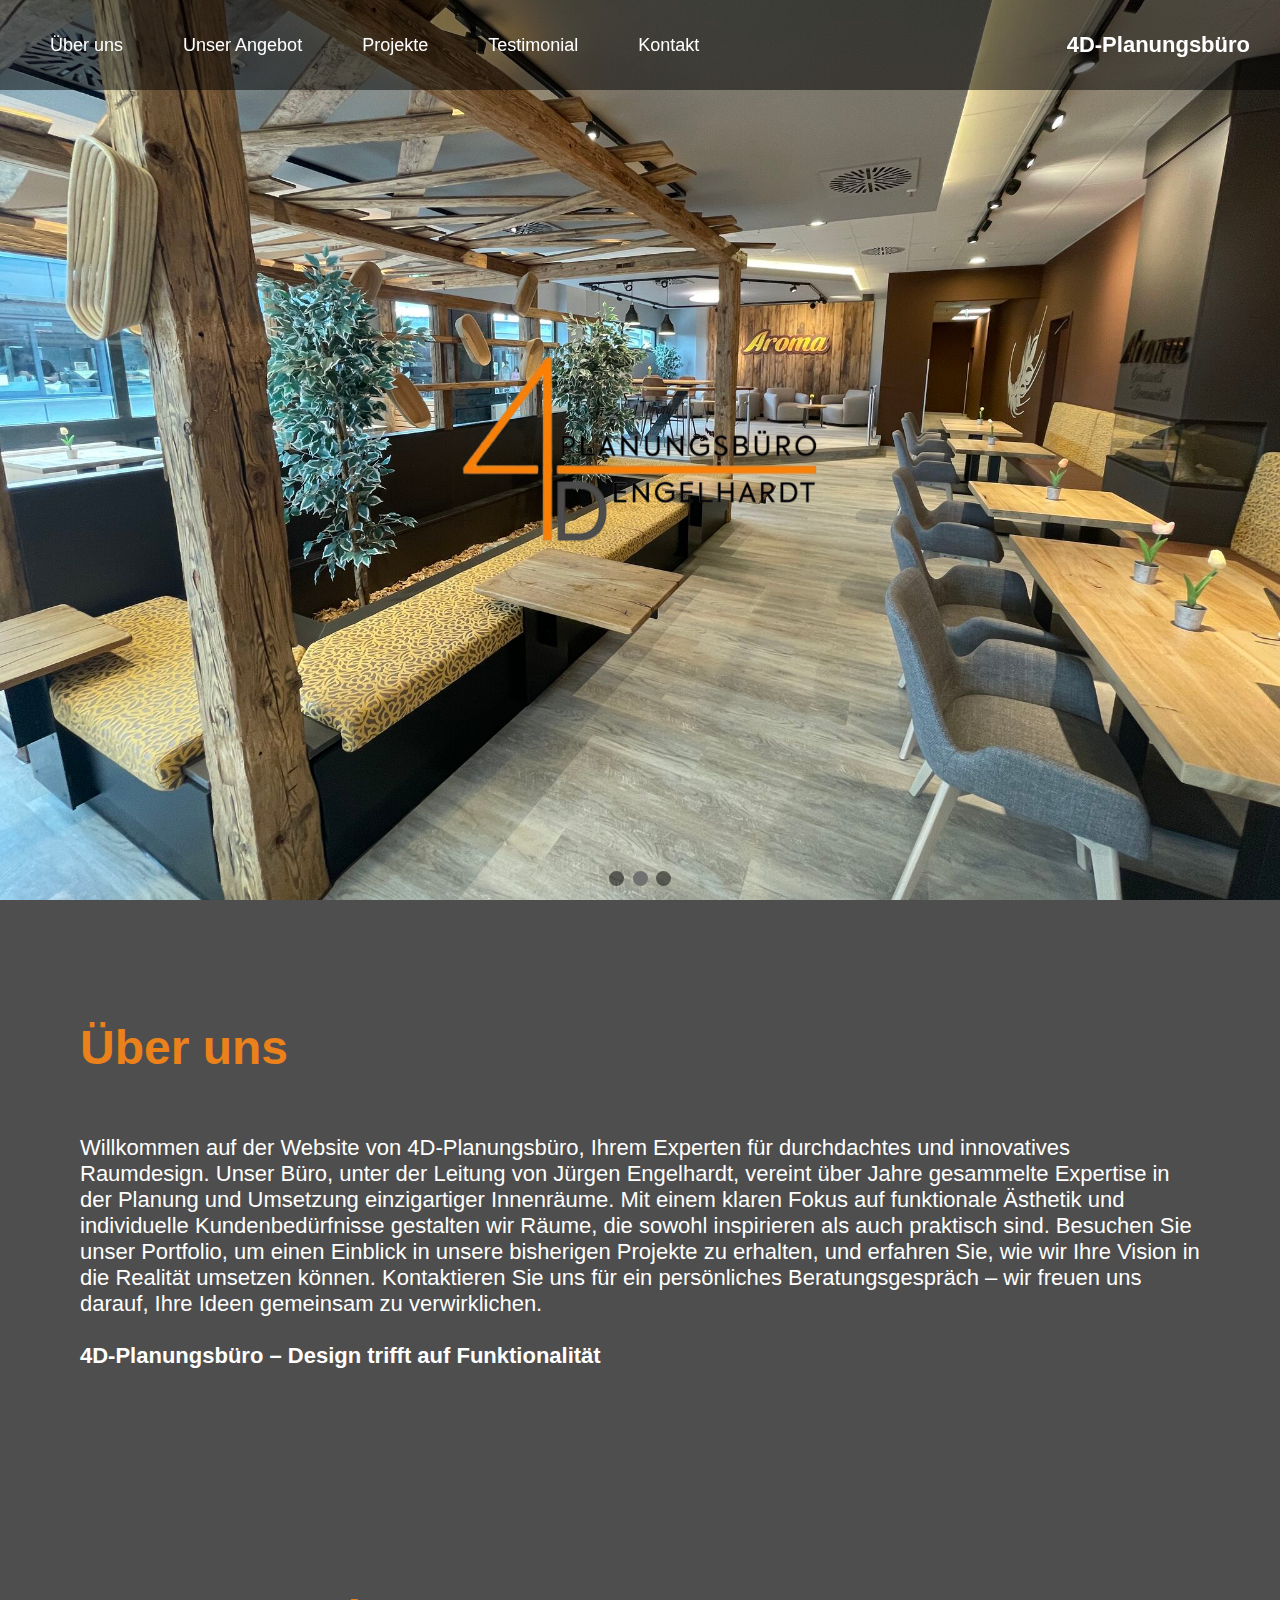
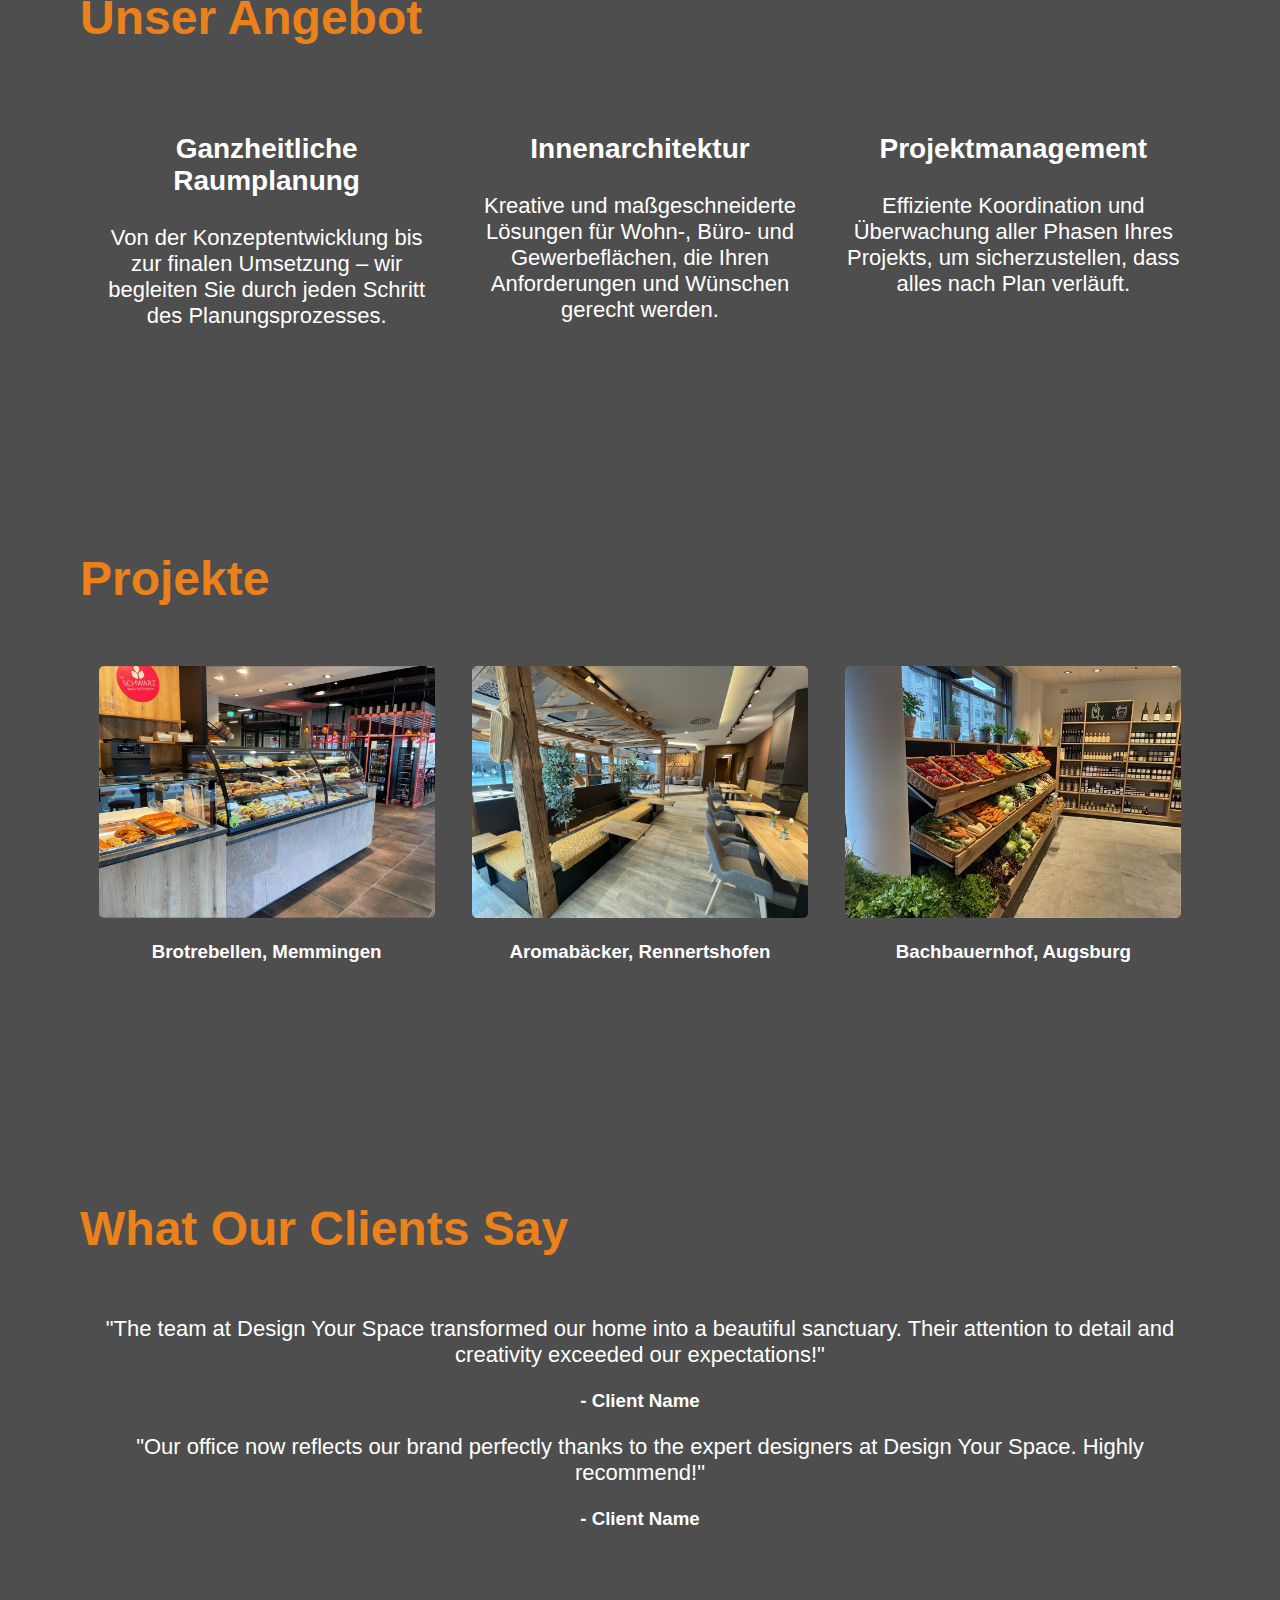
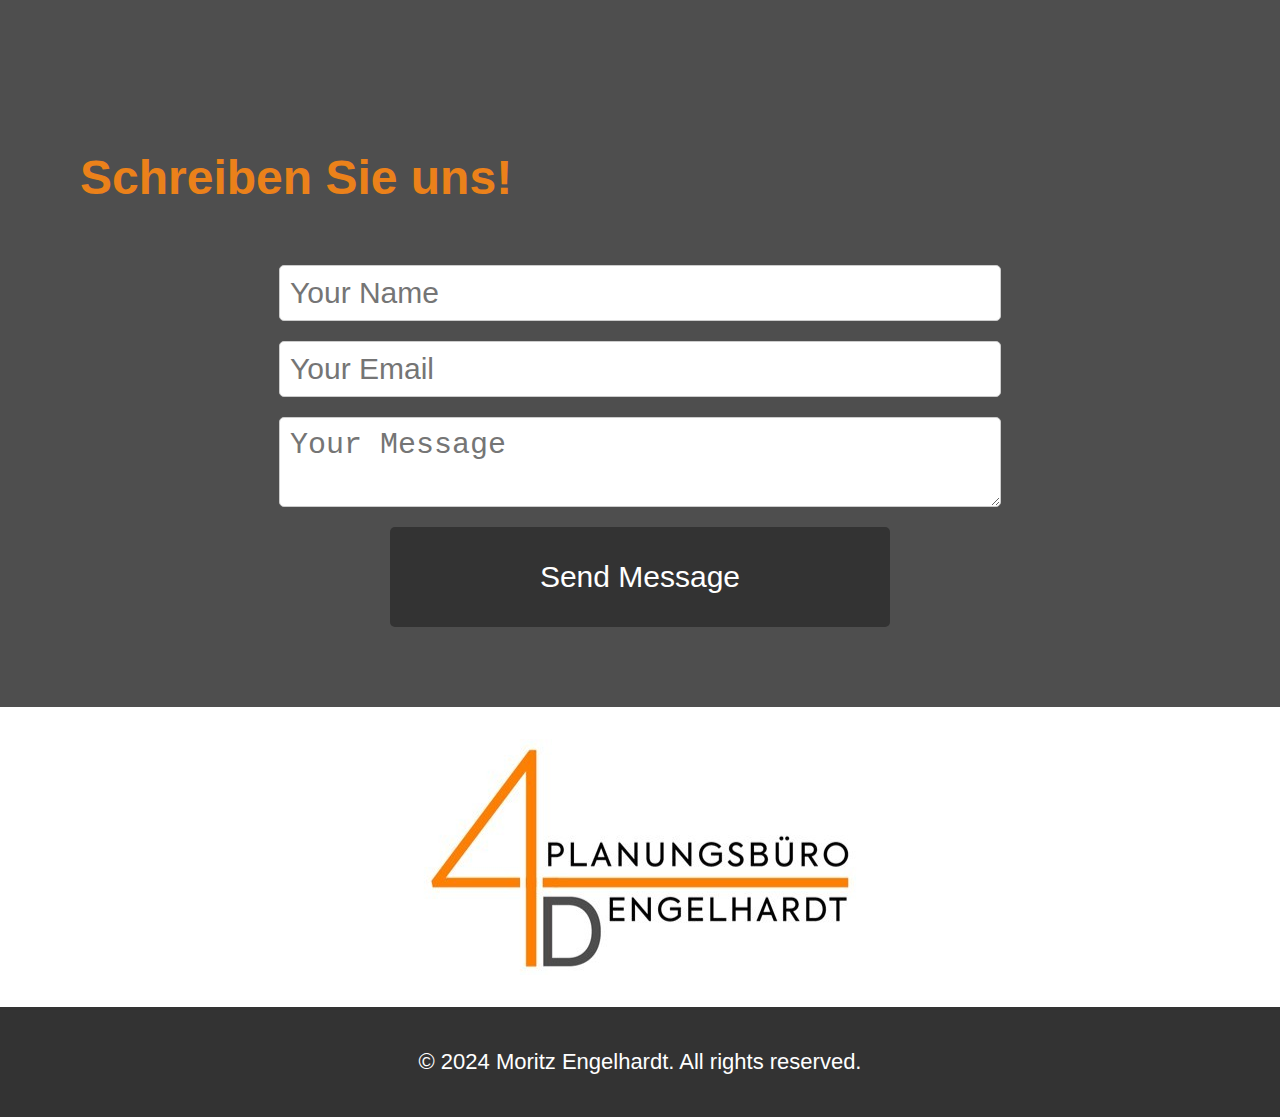
==== index.html @ 1f59d0fd "First Draft" ====
<!DOCTYPE html>
<html lang="en">
<head>
    <meta charset="UTF-8">
    <meta name="viewport" content="width=device-width, initial-scale=1.0">
    <title>Interior Design Company</title>
    <link rel="stylesheet" href="styles.css">
</head>
<body>

    <!-- Navigation Bar -->
    <nav class="navbar">
    <ul class="nav-left">
        <li><a class="nav-link" href="#about">Über uns</a></li>
        <li><a class="nav-link" href="#services">Unser Angebot</a></li>
        <li><a class="nav-link" href="#projects">Projekte</a></li>
        <li><a class="nav-link" href="#testimonials">Testimonial</a></li>
        <li><a class="nav-link" href="#contact">Kontakt</a></li>
    </ul>
    <div class="logo">
        <p>4D-Planungsbüro</p>
    </div>
</nav>

    <!-- Slideshow Section -->
    <section id="slideshow" class="slideshow-container">
        <div class="slideshow-container">
    <div class="slide fade">
        <img src="project1.jpeg" alt="Image 1">
    </div>
    <div class="slide fade">
        <img src="project2.jpeg" alt="Image 2">
    </div>
    <div class="slide fade">
        <img src="project3.jpeg" alt="Image 3">
    </div>

    <!-- Logo Overlay -->
    <div class="logo-overlay">
        <img src="logo.png" alt="Logo">
    </div>

    <!-- Dots for Navigation -->
    <div class="dots">
        <span class="dot" onclick="currentSlide(1)"></span>
        <span class="dot" onclick="currentSlide(2)"></span>
        <span class="dot" onclick="currentSlide(3)"></span>
    </div>
</div>
    </section>

    <!-- Optional: Add other sections of your website here -->


    <!-- About Section -->
    <section id="about" class="section_bg">
        <div class="container">
            <h2>Über uns</h2>
            <p>Willkommen auf der Website von 4D-Planungsbüro, Ihrem Experten für durchdachtes und innovatives Raumdesign. Unser Büro, unter der Leitung von Jürgen Engelhardt, vereint über Jahre gesammelte Expertise in der Planung und Umsetzung einzigartiger Innenräume. Mit einem klaren Fokus auf funktionale Ästhetik und individuelle Kundenbedürfnisse gestalten wir Räume, die sowohl inspirieren als auch praktisch sind. Besuchen Sie unser Portfolio, um einen Einblick in unsere bisherigen Projekte zu erhalten, und erfahren Sie, wie wir Ihre Vision in die Realität umsetzen können. Kontaktieren Sie uns für ein persönliches Beratungsgespräch – wir freuen uns darauf, Ihre Ideen gemeinsam zu verwirklichen.</br></br> <b> 4D-Planungsbüro – Design trifft auf Funktionalität</b></p>
        </div>
    </section>

    <!-- Services Section -->
    <section id="services" class="section_bg">
        <div class="container">
            <h2>Unser Angebot</h2>
            <div class="service-list">
                <div class="service">
                    <h3>Ganzheitliche Raumplanung</h3>
                    <p>Von der Konzeptentwicklung bis zur finalen Umsetzung – wir begleiten Sie durch jeden Schritt des Planungsprozesses. 
</p>
                </div>
                <div class="service">
                    <h3> Innenarchitektur </h3>
                    <p>Kreative und maßgeschneiderte Lösungen für Wohn-, Büro- und Gewerbeflächen, die Ihren Anforderungen und Wünschen gerecht werden.</p>
                </div>
                <div class="service">
                    <h3> Projektmanagement </h3>
                    <p>Effiziente Koordination und Überwachung aller Phasen Ihres Projekts, um sicherzustellen, dass alles nach Plan verläuft.</p>
                </div>
            </div>
        </div>
    </section>

    <!-- Projects Section -->
    <section id="projects" class="section_bg">
        <div class="container">
            <h2>Projekte</h2>
            <div class="project-gallery">
                <div class="project-item">
                    <img src="project1.jpeg" alt="Project 1">
                    <div class="project-info">
                        <h3>Brotrebellen, Memmingen</h3>
                    </div>
                </div>
                <div class="project-item">
                    <img src="project2.jpeg" alt="Project 2">
                    <div class="project-info">
                        <h3>Aromabäcker, Rennertshofen</h3>
                    </div>
                </div>
                <div class="project-item">
                    <img src="project3.jpeg" alt="Project 3">
                    <div class="project-info">
                        <h3>Bachbauernhof, Augsburg</h3>
                    </div>
                </div>
                <!-- Add more projects as needed -->
            </div>
        </div>
    </section>

    <!-- Testimonials Section -->
    <section id="testimonials" class="section_bg">
        <div class="container">
            <h2>What Our Clients Say</h2>
            <div class="testimonial">
                <p>"The team at Design Your Space transformed our home into a beautiful sanctuary. Their attention to detail and creativity exceeded our expectations!"</p>
                <h3>- Client Name</h3>
            </div>
            <div class="testimonial">
                <p>"Our office now reflects our brand perfectly thanks to the expert designers at Design Your Space. Highly recommend!"</p>
                <h3>- Client Name</h3>
            </div>
            <!-- Add more testimonials as needed -->
        </div>
    </section>

    <!-- Contact Section -->
    <section id="contact" class="section_bg">
        <div class="container">
            <h2>Schreiben Sie uns!</h2>
            <form action="submit_form.php" method="POST">
                <input type="text" name="name" placeholder="Your Name" required>
                <input type="email" name="email" placeholder="Your Email" required>
                <textarea name="message" placeholder="Your Message" required></textarea>
                <button type="submit">Send Message</button>
            </form>
        </div>
    </section>

    <section id="secton_footer" class="section_footer">
        <img src="logo_white.jpeg" alt="Logo">
    </section>

    <!-- Footer Section -->
    <footer>
        <div class="container">
            <p>&copy; 2024 Moritz Engelhardt. All rights reserved.</p>
        </div>
    </footer>


	<script src="scripts.js"></script>
</body>
</html>
---- styles.css ----
/* Basic Reset */
body, html {
    margin: 0;
    padding: 0;
    font-family: Arial, sans-serif;
}

Body h2 {
    font-size: 28px;

}

Body p {
    font-size: 22px;
    text-decoration: none;

}

/* Navigation Bar */
.navbar {
    position: fixed;
    top: 0;
    width: 100%;
    display: flex;
    justify-content: space-between;
    align-items: center;
    padding: 10px;
    background: rgba(0, 0, 0, 0.5); /* Semi-transparent background */
    z-index: 1000; /* Ensure navbar is on top */
}

.nav-left {
    list-style-type: none;
    margin: 0;
    padding: 0;
    display: flex;
    background-color: transparent; /* Ensure no background color */

}

/* Navigation Link Styles */
.nav-left .nav-link,
.nav-left .nav-link:visited,
.nav-left .nav-link:hover,
.nav-left .nav-link:active {
    color: #FFFFFF;
    text-decoration: none;
    background-color: transparent; /* Ensure uniform background */
}

.nav-left .nav-link {
    color: #FFFFFF; /* Standard color */
    font-weight: normal; /* Normal weight */
    text-decoration: none;
    transition: color 0.3s ease, font-weight 0.3s ease;
padding: 0; /* Adjust this if needed */
    margin: 0;
    background-color: transparent; /* Ensure no background color */
padding-left: 40px;
}

.nav-left .nav-link.active {
    color: #eb811a;
    font-weight: bold;
    background-color: transparent; /* Ensure no background color */
}

.nav-left li {
    margin-right: 20px;
    background-color: transparent; /* Ensure no background color */

}

.nav-left a {
    color: white;
    text-decoration: none;
    font-size: 18px;
}

.logo img {
    height: 50px; /* Adjust as needed */
}

.logo p{
	color: white;
	padding-right:40px;
	font-weight: bold;
}



.slideshow-container {
    position: relative;
    max-width: 100%;
    width: 100%;
    height: 100vh; /* Full viewport height */
    overflow: hidden; /* Hide anything that overflows */
}

.slide {
    display: none;
    position: absolute;
    width: 100%;
    height: 100%;
    top: 0;
    left: 0;
}

.slide img {
    width: 100%;
    height: 100%;
    object-fit: cover; /* Ensure image covers the full area */
}

.logo-overlay {
    position: absolute;
    top: 50%;
    left: 50%;
    transform: translate(-50%, -50%);
    z-index: 10; /* Ensure the logo stays on top of the slides */
}

.logo-overlay img {
    width: auto;
    height: 200px; /* Adjust this to fit your needs */
}

.dots {
    text-align: center;
    position: absolute;
    bottom: 20px;
    width: 100%;
    z-index: 10; /* Ensure dots are above the slides */
}

.dot {
    cursor: pointer;
    height: 15px;
    width: 15px;
    margin: 0 2px;
    background-color: rgba(255, 255, 255, 0.5);
    border-radius: 50%;
    display: inline-block;
    transition: background-color 0.6s ease;
}

.active, .dot:hover {
    background-color: #ffffff;
}

.fade {
    animation-name: fade;
    animation-duration: 1.5s;
}

@keyframes fade {
    from { opacity: .4 } 
    to { opacity: 1 }
}

/* Section Styles */

.section_bg {
    background: #4e4e4e;
    Color: white;
    padding: 80px;
    heightMin: 400px;



}

.section_bg h2{
	color: #eb811a;
	font-size: 48px;
	padding-bottom: 20px;
}

.service-list {
    display: flex;
    justify-content: space-around;
}

.service {
    text-align: center;
    width: 30%;

}

.service h3 {
    Font-size: 28px;
    Text-decoration: bold;
}


.footerlogo {
	background: white;
}

.project-gallery {
    display: flex;
    justify-content: space-around;
    flex-wrap: wrap;
}

.project-item {
    width: 30%;
    margin-bottom: 20px;
}

.project-item img {
    width: 100%;
    border-radius: 5px;
}

.project-info {
    text-align: center;
    margin-top: 10px;
}

.testimonial {
    text-align: center;
    margin-bottom: 20px;
}

form {
    display: flex;
    flex-direction: column;
    align-items: center;
    Min-height: 300px;
}

form input, form textarea {
    width: 100%;
    max-width: 700px;

    margin-bottom: 20px;
    padding: 10px;
    border: 1px solid #ccc;
    border-radius: 5px;
    Font-size: 30px;

}

form button {
    Font-size: 30px;
    padding: 10px 20px;
    background-color: #333;
    color: #fff;
    border: none;
    border-radius: 5px;
    cursor: pointer;
    min-height: 100px;
    Min-width: 500px;

}



/* Caption Text */
.caption {
    position: absolute;
    bottom: 20px;
    left: 20px;
    color: #fff;
    font-size: 24px;
    padding: 8px 16px;
    background-color: rgba(0, 0, 0, 0.5);
    border-radius: 5px;
}

/* Navigation Buttons */
.prev, .next {
    position: absolute;
    top: 50%;
    transform: translateY(-50%);
    background-color: rgba(0, 0, 0, 0.5);
    color: white;
    padding: 16px;
    cursor: pointer;
    border-radius: 3px;
}

.prev {
    left: 10px;
}

.next {
    right: 10px;
}

/* Dots (indicators) */
.dots {
    text-align: center;
    position: absolute;
    bottom: 10px;
    width: 100%;
}

.dot {
    cursor: pointer;
    height: 15px;
    width: 15px;
    margin: 0 2px;
    background-color: rgba(0, 0, 0, 0.5);
    border-radius: 50%;
    display: inline-block;
    transition: background-color 0.6s ease;
}

.active, .dot:hover {
    background-color: #717171;
}

/* Fading animation */
.fade {
    animation-name: fade;
    animation-duration: 1.5s;
}

@keyframes fade {
    from {opacity: .4} 
    to {opacity: 1}
}

.section_footer {
    background-color: white; /* Change to your desired color */
    color: white; /* Optional: Text color */
    align-items: center; /* Center vertically */
    display: flex; /* Use flexbox layout */
    min-height: 300px; /* Full viewport height (adjust as needed) */
    justify-content: center; /* Center horizontally */

}

.section_footer img {
    max-width: 100%; /* Ensure the image fits within the section */
    height: auto; /* Maintain aspect ratio of the image */
}

/* Footer Styles */
footer {
    background: #333;
    color: #fff;
    text-align: center;
    Justify-content: center;
    padding: 20px 0;

}
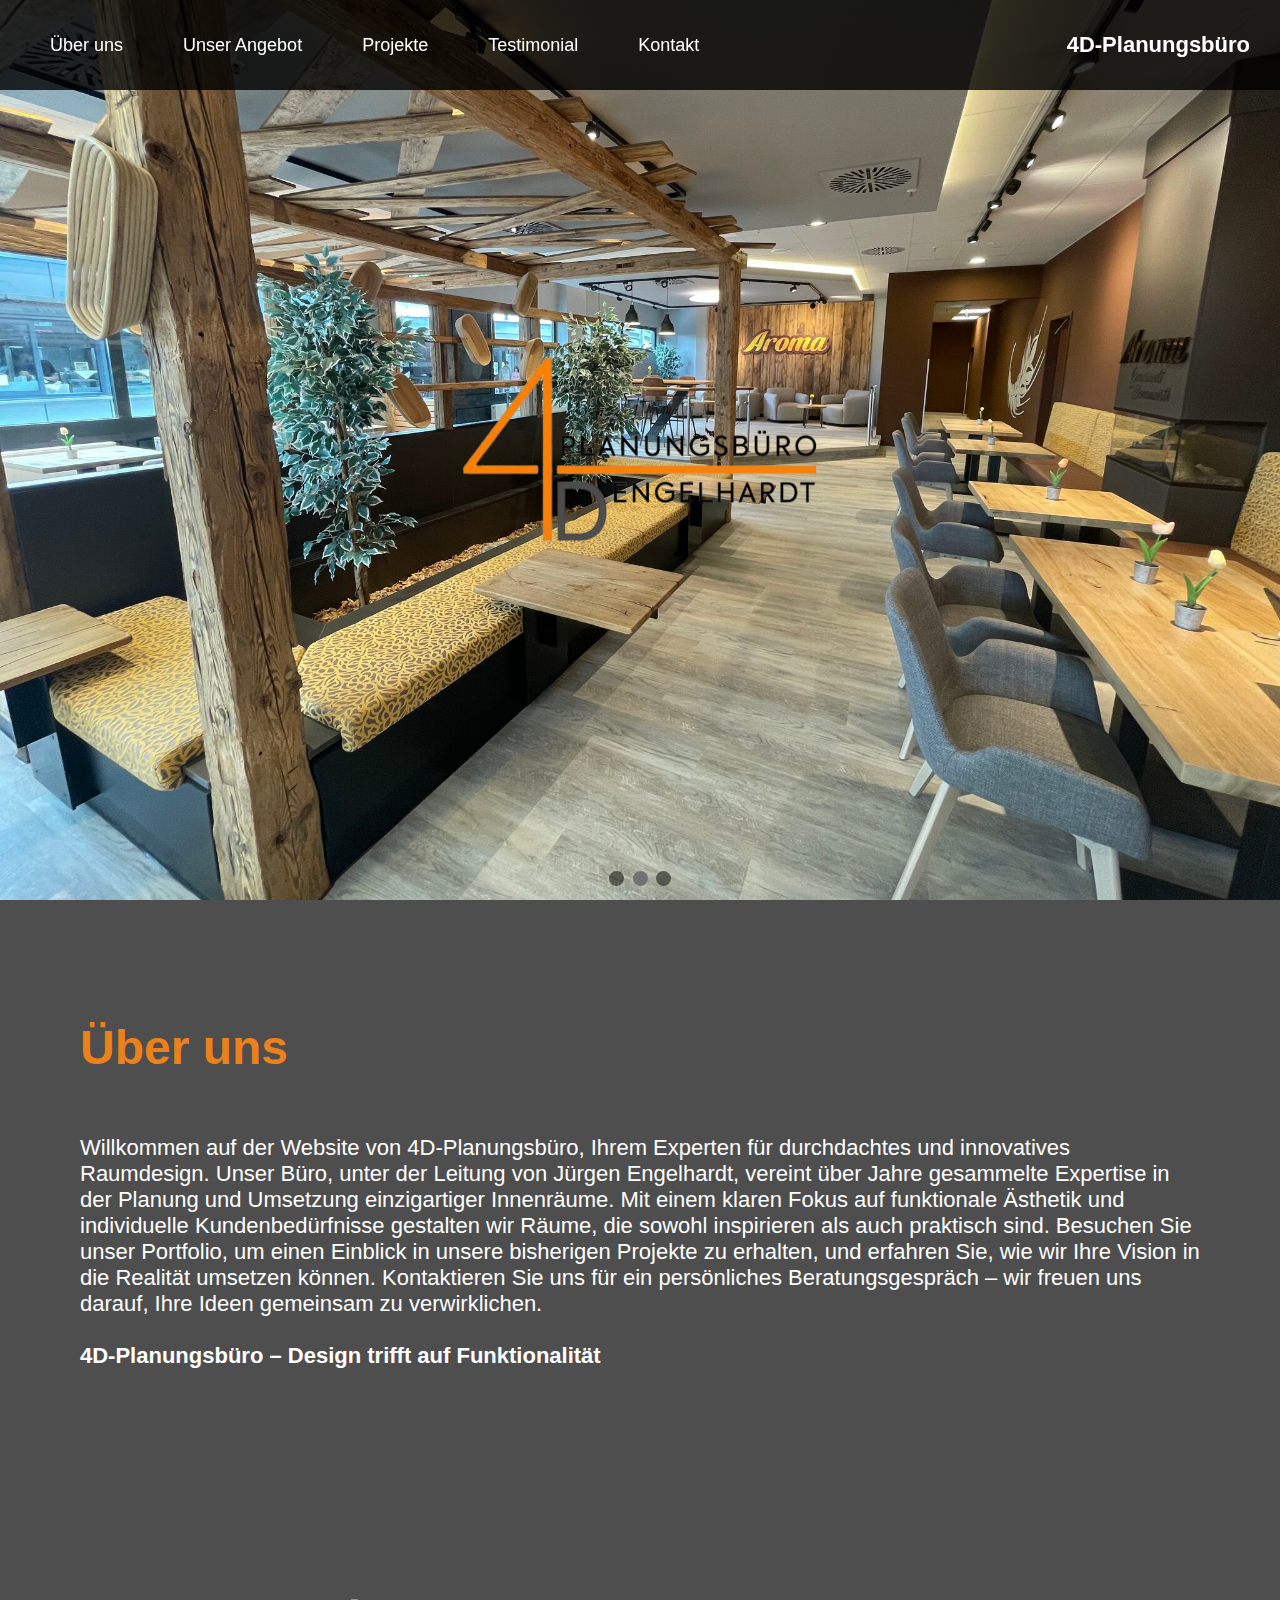
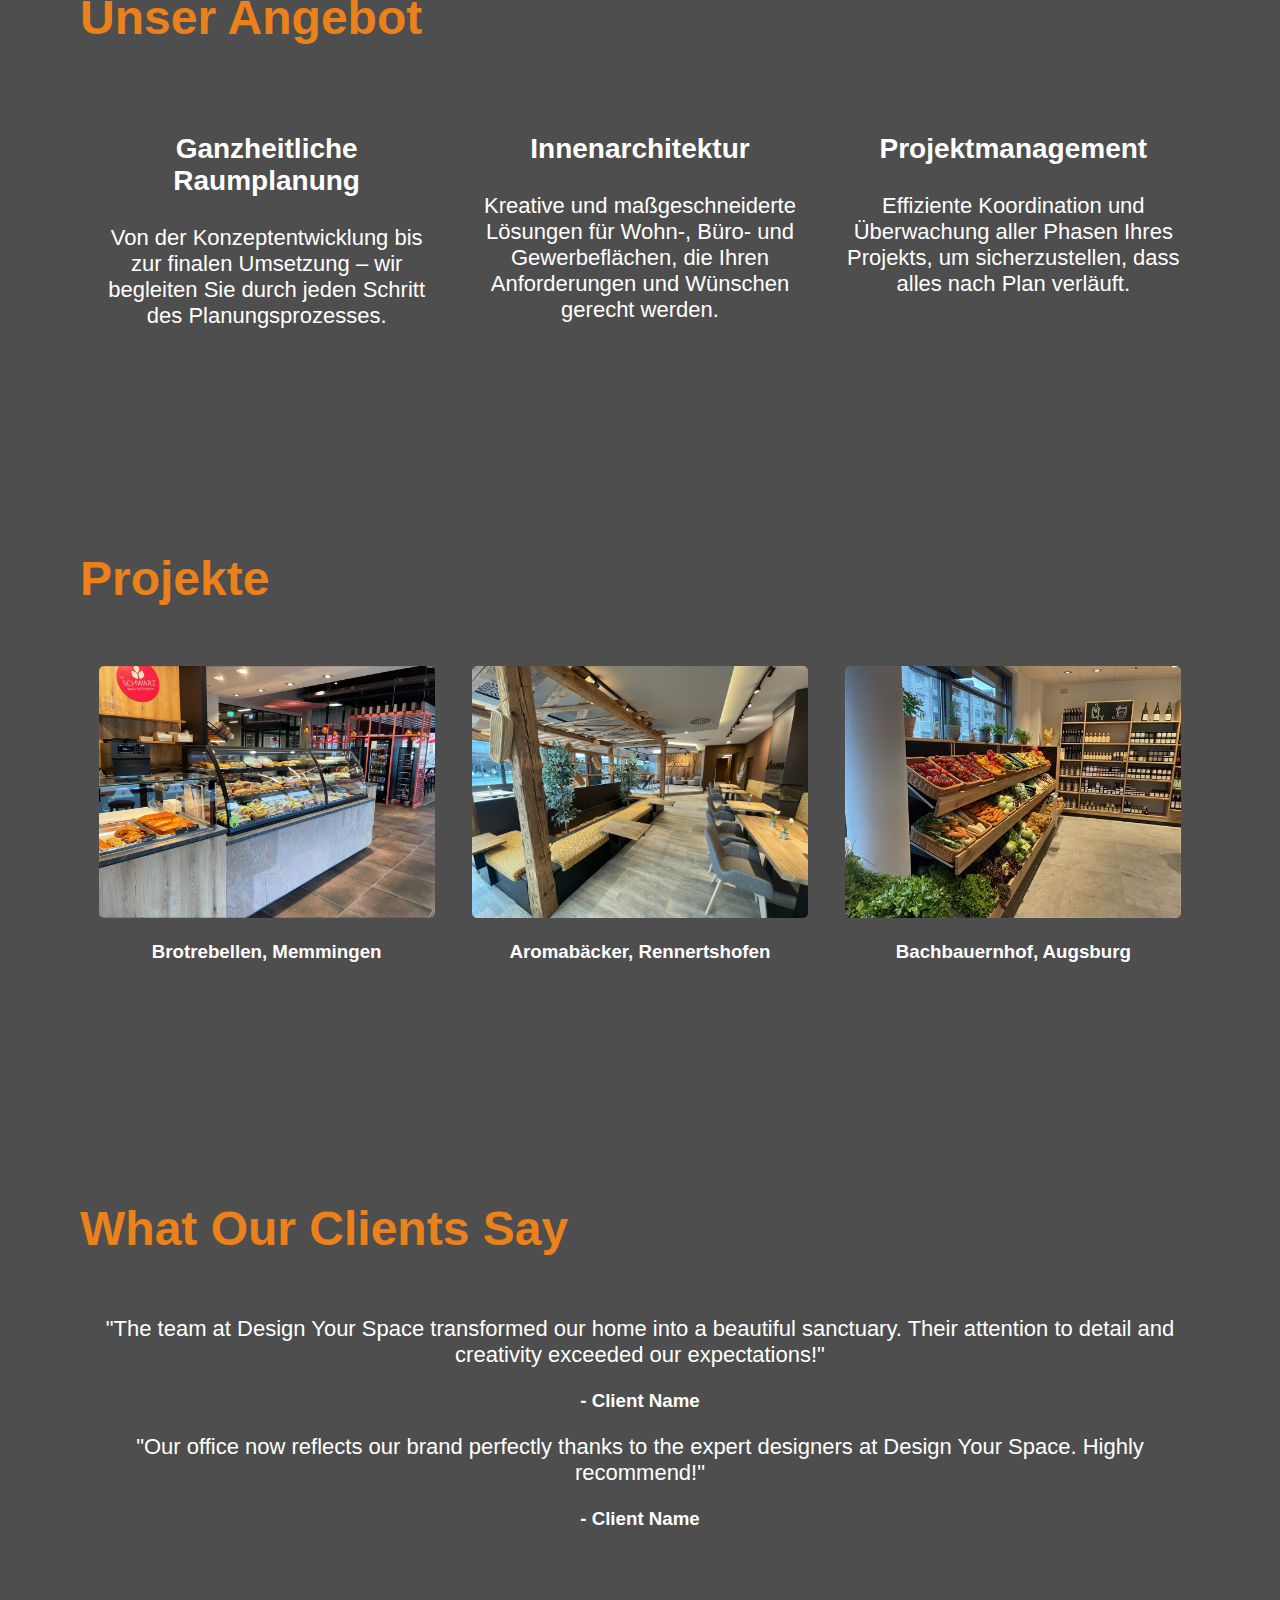
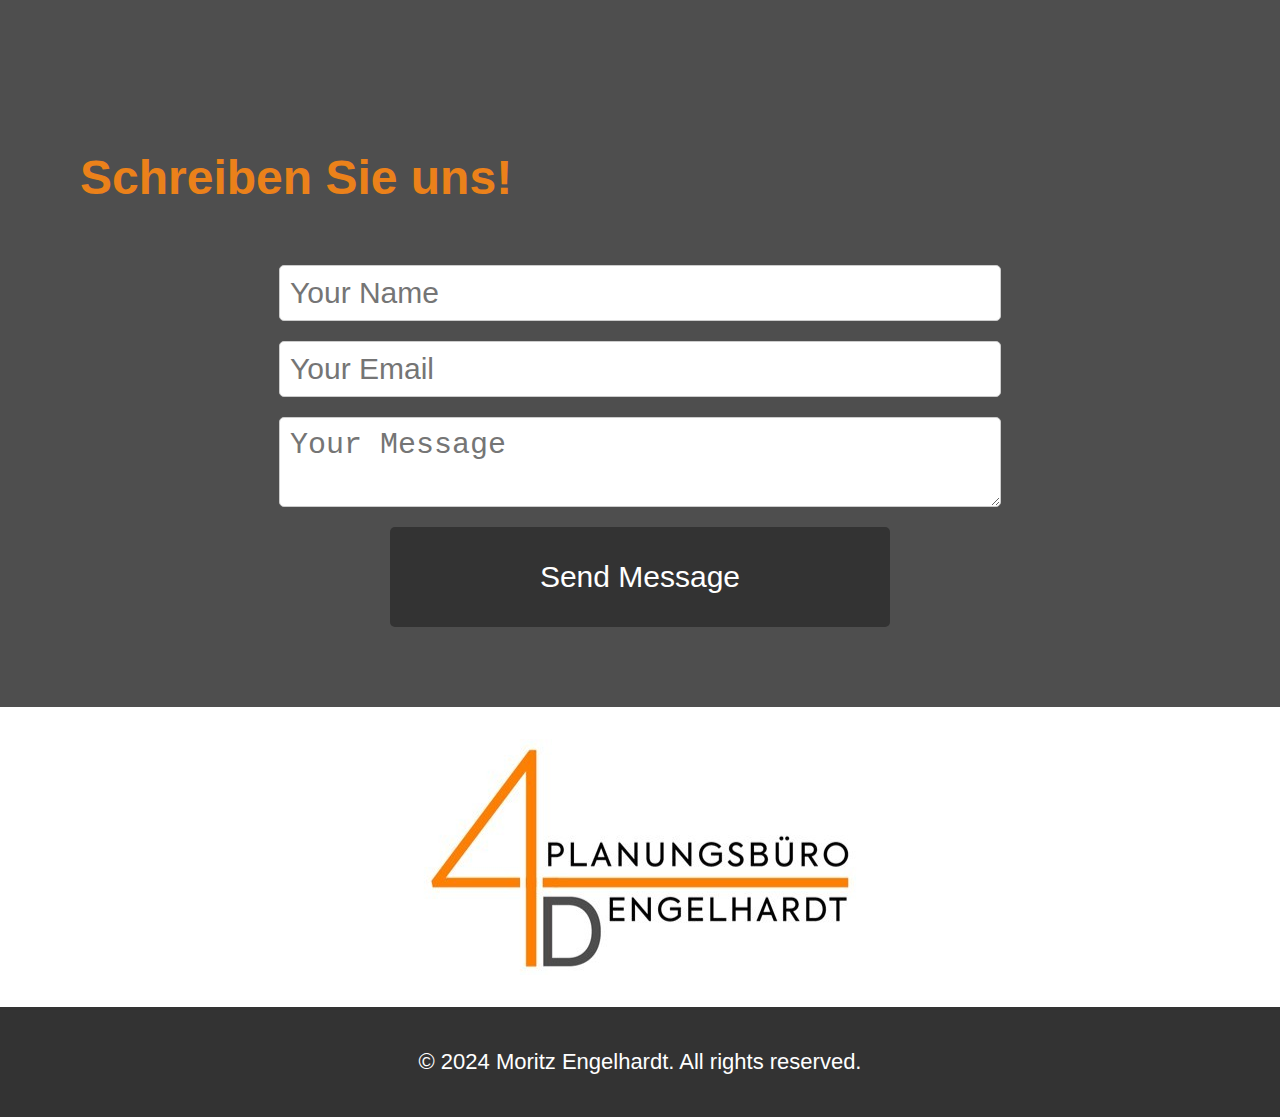
==== commit ad03f566: "mobile view adjusted" ====
--- a/index.html
+++ b/index.html
@@ -10,6 +10,11 @@
 
     <!-- Navigation Bar -->
     <nav class="navbar">
+    <div class="burger-menu" onclick="toggleMenu()">
+        <div></div>
+        <div></div>
+        <div></div>
+    </div>
     <ul class="nav-left">
         <li><a class="nav-link" href="#about">Über uns</a></li>
         <li><a class="nav-link" href="#services">Unser Angebot</a></li>
--- a/styles.css
+++ b/styles.css
@@ -25,9 +25,40 @@
     justify-content: space-between;
     align-items: center;
     padding: 10px;
-    background: rgba(0, 0, 0, 0.5); /* Semi-transparent background */
-    z-index: 1000; /* Ensure navbar is on top */
-}
+    background: rgba(0, 0, 0, 0.8); /* Semi-transparent background */
+    z-index: 1001; /* Ensure navbar is on top */
+}
+
+/* Burger Menu */
+.burger-menu {
+    display: none;
+    flex-direction: column;
+    cursor: pointer;
+    z-index: 1002; /* Ensure it stays above the sidebar */
+}
+
+.burger-menu div {
+    width: 25px;
+    height: 3px;
+    background-color: white;
+    margin: 4px 0;
+    transition: all 0.3s ease; /* Smooth transformation */
+}
+
+/* Change burger menu to X when active */
+.burger-menu.change div:nth-child(1) {
+    transform: rotate(-45deg) translate(-5px, 6px);
+}
+
+.burger-menu.change div:nth-child(2) {
+    opacity: 0; /* Hide the middle bar */
+}
+
+.burger-menu.change div:nth-child(3) {
+    transform: rotate(45deg) translate(-5px, -6px);
+}
+
+
 
 .nav-left {
     list-style-type: none;
@@ -38,7 +69,6 @@
 
 }
 
-/* Navigation Link Styles */
 .nav-left .nav-link,
 .nav-left .nav-link:visited,
 .nav-left .nav-link:hover,
@@ -347,3 +377,112 @@
     padding: 20px 0;
 
 }
+
+@media (max-width: 900px) {
+    Body h2 {
+    font-size: 20px;
+
+	}
+
+	Body p {
+    	font-size: 18px;
+    	text-decoration: none;
+
+	}
+
+	.section_bg {
+   	 background: #4e4e4e;
+   	 Color: white;
+   	 padding: 20px;
+   	 heightMin: 400px;
+	}
+
+.section_bg h2{
+	color: #eb811a;
+	font-size: 30px;
+	padding-bottom: 5px;
+}
+
+
+.service-list {
+    display: flex;
+        flex-direction: column;
+	align-content: center;
+
+    justify-content: space-around;
+}
+
+.project-gallery {
+	align-content: center;
+jusitfy-content: center;
+    display: flex;
+        flex-direction: column;
+
+    justify-content: space-around;
+}
+
+.service {
+    text-align: center;
+    width: 100%;
+
+}
+
+.service h3 {
+    Font-size: 20px;
+    Text-decoration: bold;
+}
+
+
+
+    .burger-menu {
+        display: flex;
+        position: absolute;
+        left: 10px; /* Align to the left side */
+    }
+    
+    .nav-left {
+        display: none;
+        position: fixed;
+        top: 0;
+        left: -250px; /* Initially off-screen */
+        height: 100%;
+        width: 250px; /* Sidebar width */
+        flex-direction: column;
+        background-color: #000000; /* Set background to black */
+        color: #ffffff; /* Set text color to white */
+        transition: left 0.3s ease;
+        z-index: 1000; /* Ensure it's above the main content */
+    }
+
+.nav-left li {
+    padding: 10px 20px;
+    text-align: left;
+}
+
+.nav-left .nav-link {
+    color: #ffffff; /* Ensure the text is white */
+    font-size: 18px; /* Adjust size for readability */
+    text-decoration: none; /* Remove underline */
+    display: block; /* Ensure links take up the full width */
+}
+    .nav-left.active {
+        left: 0; /* Slide in the sidebar */
+    }
+
+    .nav-left .nav-link {
+        color: #ffffff; /* Ensure the text is white */
+    }
+
+    .navbar .logo {
+        order: 1;
+        margin-left: auto;
+        margin-right: 10px;
+    }
+
+    .slide img {
+    }
+
+    .caption {
+        font-size: 18px; /* Smaller caption text */
+    }
+}
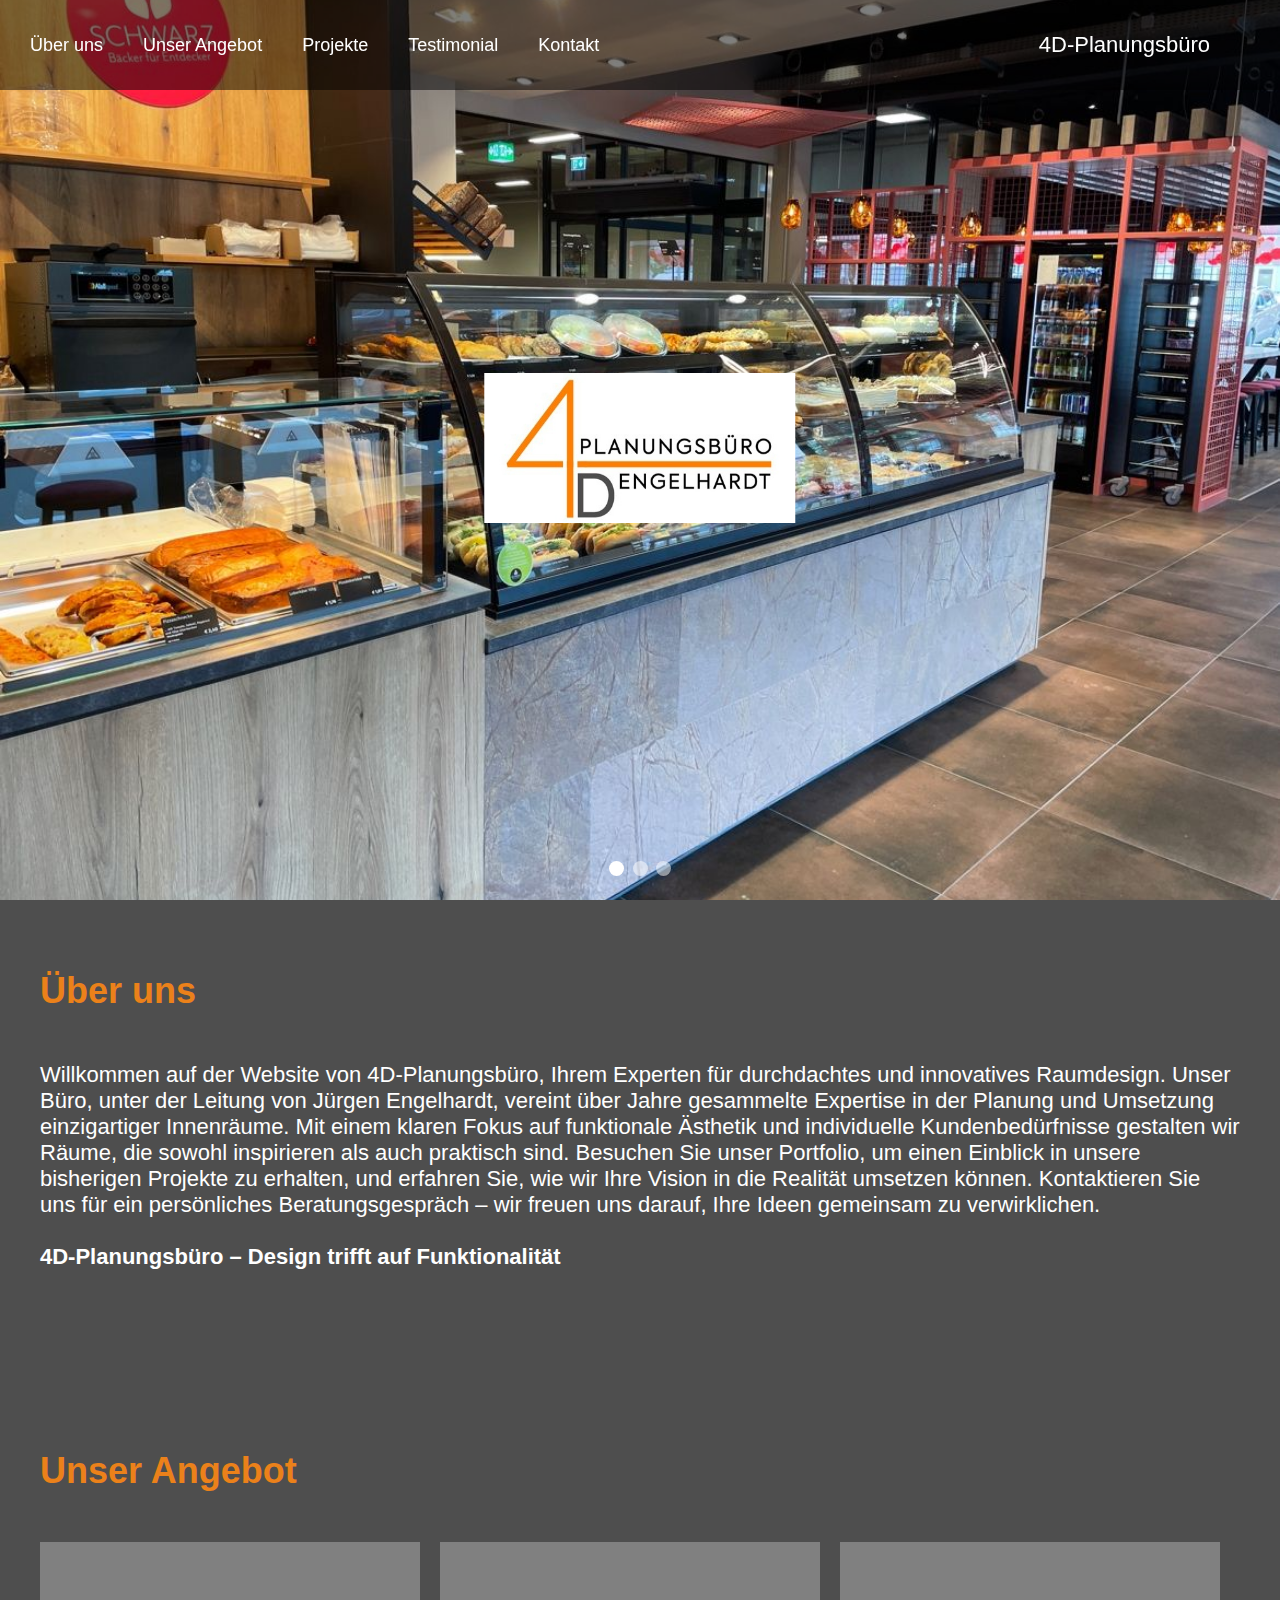
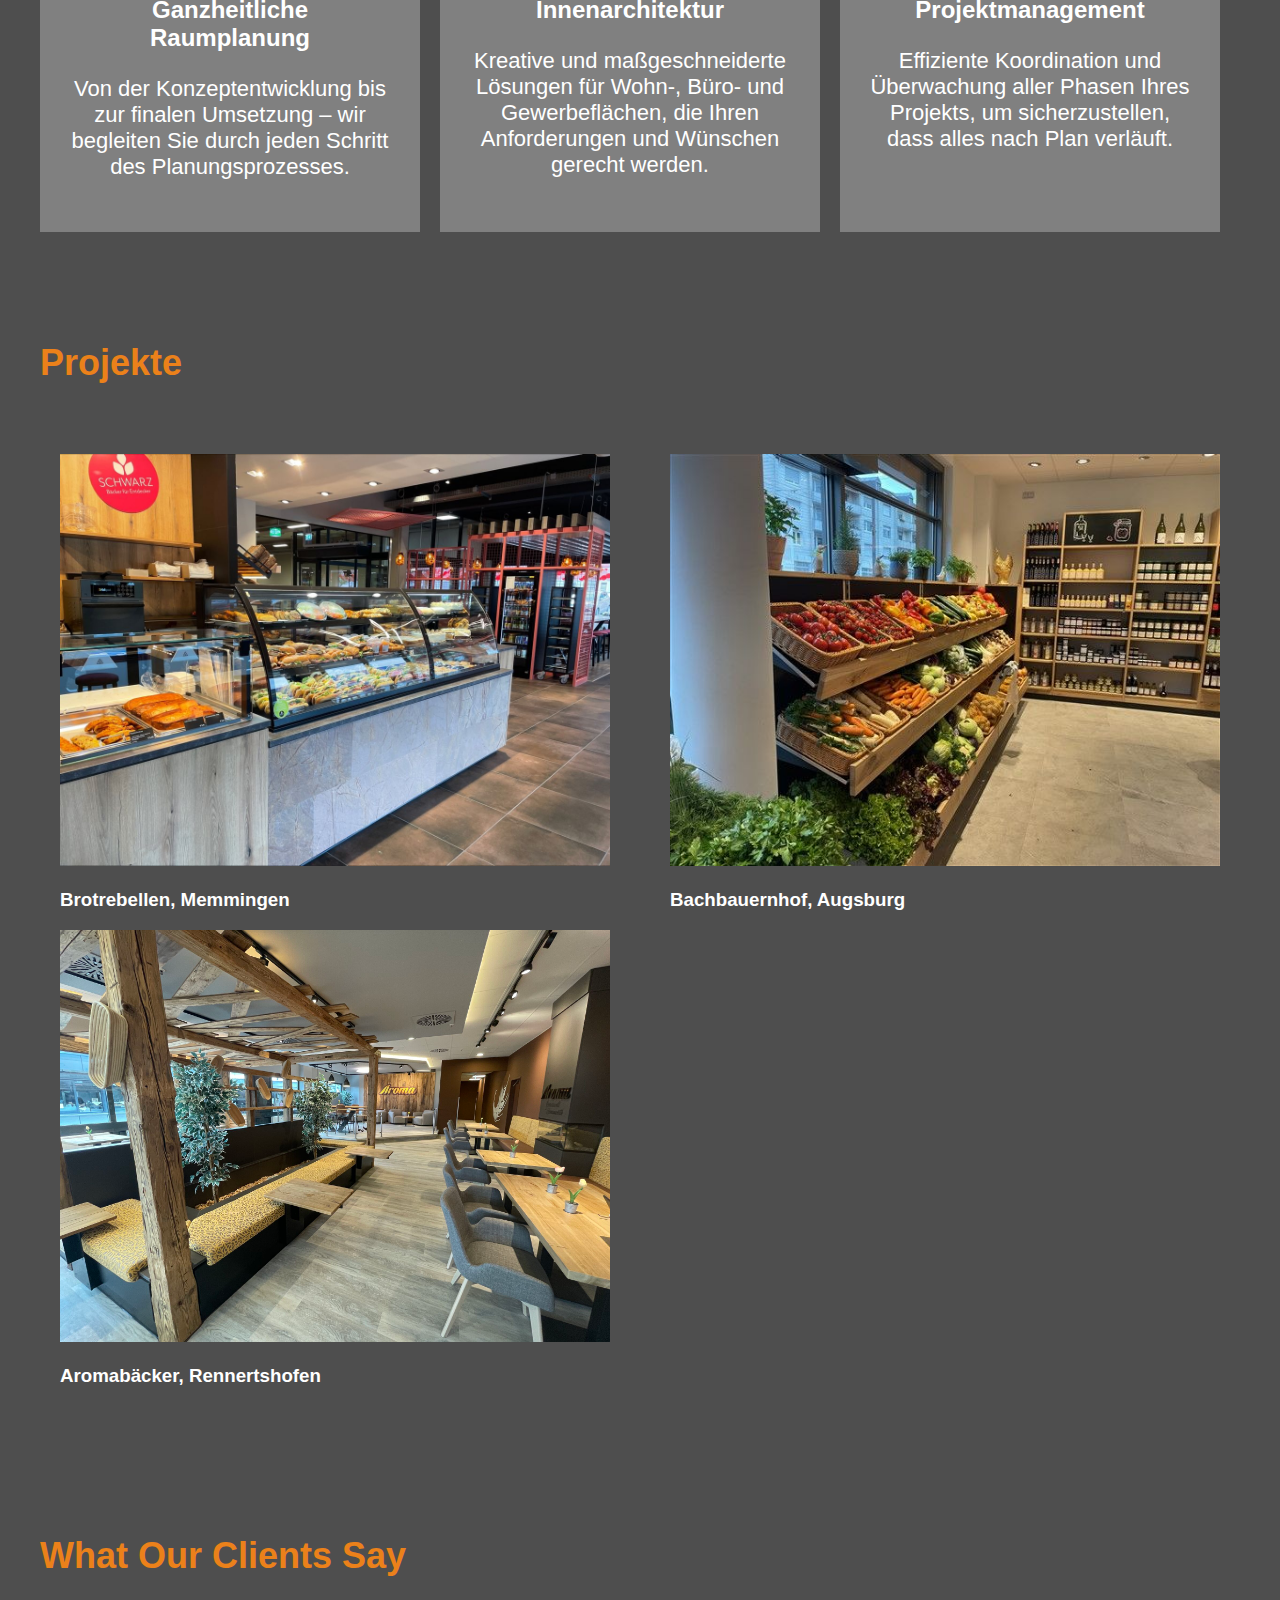
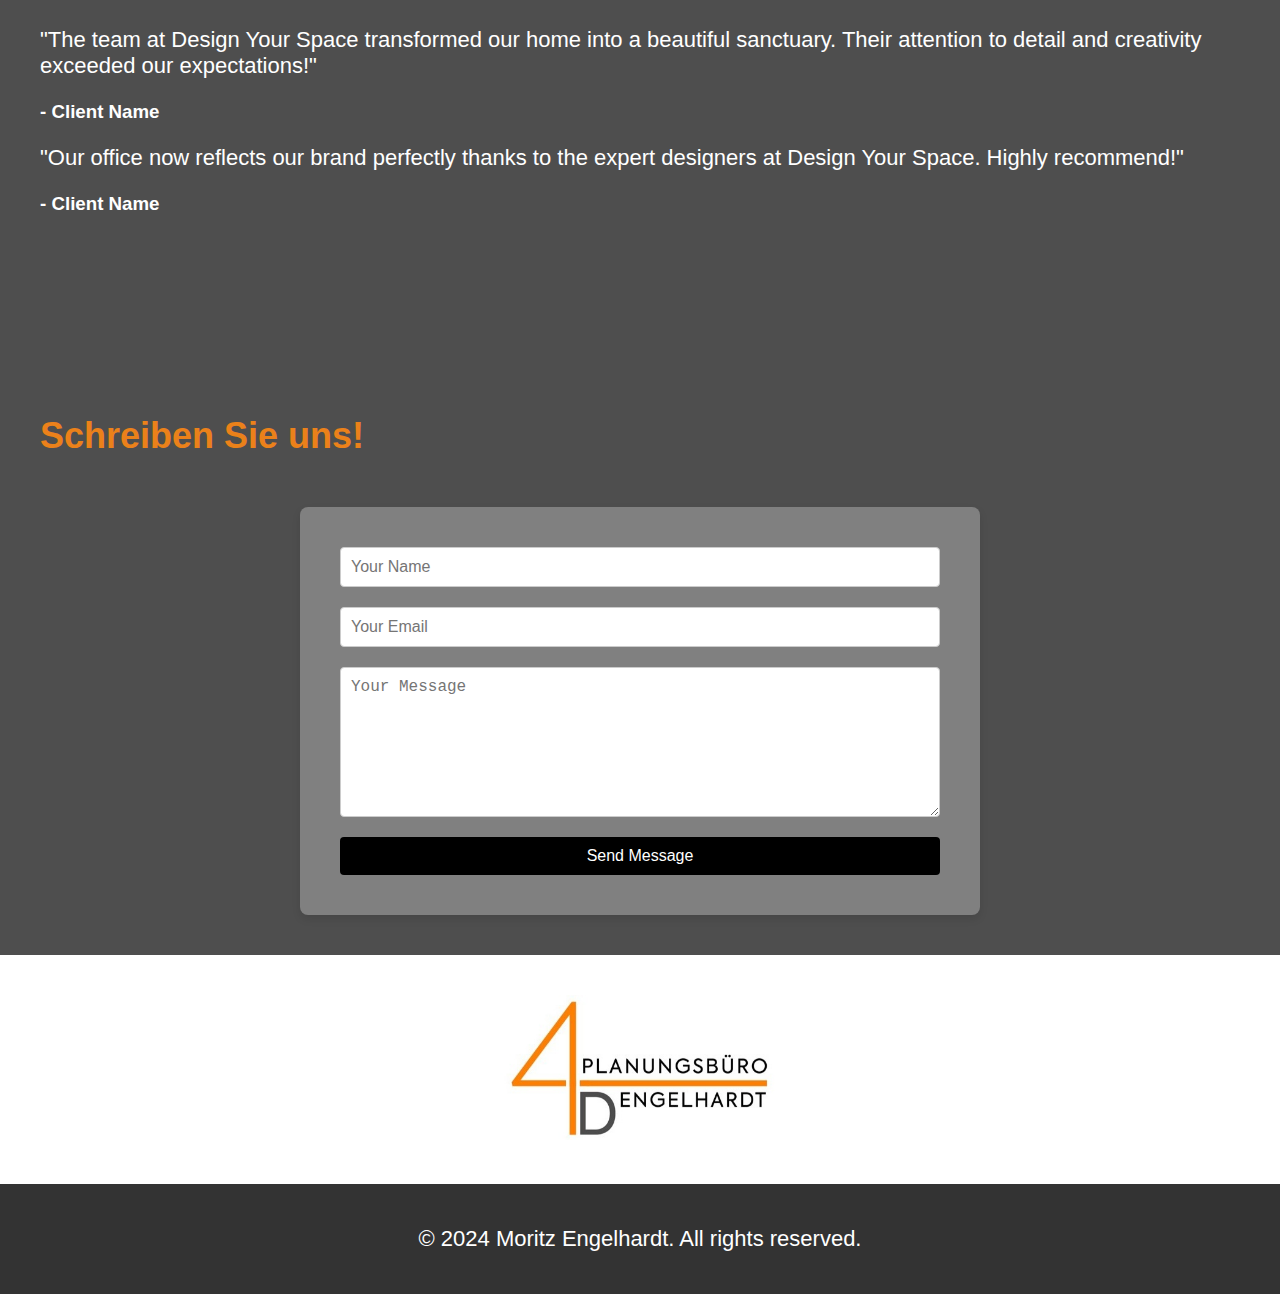
==== commit 344e5983: "Fix images" ====
--- a/index.html
+++ b/index.html
@@ -3,7 +3,7 @@
 <head>
     <meta charset="UTF-8">
     <meta name="viewport" content="width=device-width, initial-scale=1.0">
-    <title>Interior Design Company</title>
+    <title>4D-Planungsbüro</title>
     <link rel="stylesheet" href="styles.css">
 </head>
 <body>
@@ -27,6 +27,16 @@
     </div>
 </nav>
 
+    <!-- Sidebar -->
+    <div class="sidebar" id="sidebar">
+        <a href="#about">Über uns</a>
+        <a href="#services">Unser Angebot</a>
+        <a href="#projects"> Projekte </a>
+        <a href="#testimonials"> Testimonial </a>
+        <a href="#contact"> Kontakt </a>
+
+    </div>
+
     <!-- Slideshow Section -->
     <section id="slideshow" class="slideshow-container">
         <div class="slideshow-container">
@@ -42,7 +52,7 @@
 
     <!-- Logo Overlay -->
     <div class="logo-overlay">
-        <img src="logo.png" alt="Logo">
+        <img src="logo_white.jpeg" alt="Logo">
     </div>
 
     <!-- Dots for Navigation -->
@@ -92,25 +102,35 @@
         <div class="container">
             <h2>Projekte</h2>
             <div class="project-gallery">
-                <div class="project-item">
-                    <img src="project1.jpeg" alt="Project 1">
-                    <div class="project-info">
+    		<div class="column">
+
+		<div class="project-item">
+                    	<img src="project1.jpeg" alt="Project 1">
+                    	<div class="project-info">
                         <h3>Brotrebellen, Memmingen</h3>
-                    </div>
+                    	</div>
                 </div>
+
                 <div class="project-item">
                     <img src="project2.jpeg" alt="Project 2">
                     <div class="project-info">
                         <h3>Aromabäcker, Rennertshofen</h3>
                     </div>
                 </div>
+
+                </div>
+
+    		<div class="column">
+
                 <div class="project-item">
                     <img src="project3.jpeg" alt="Project 3">
                     <div class="project-info">
                         <h3>Bachbauernhof, Augsburg</h3>
                     </div>
                 </div>
-                <!-- Add more projects as needed -->
+
+                </div>
+
             </div>
         </div>
     </section>
@@ -133,19 +153,21 @@
 
     <!-- Contact Section -->
     <section id="contact" class="section_bg">
-        <div class="container">
             <h2>Schreiben Sie uns!</h2>
+            <div class="contact">
             <form action="submit_form.php" method="POST">
                 <input type="text" name="name" placeholder="Your Name" required>
                 <input type="email" name="email" placeholder="Your Email" required>
                 <textarea name="message" placeholder="Your Message" required></textarea>
                 <button type="submit">Send Message</button>
             </form>
-        </div>
+	   </div>
     </section>
 
-    <section id="secton_footer" class="section_footer">
-        <img src="logo_white.jpeg" alt="Logo">
+    <section id="section_footer" class="section_footer">
+       	<div class="section_footer"> 
+		<img src="logo_white.jpeg" alt="Logo">
+	</div>
     </section>
 
     <!-- Footer Section -->
@@ -156,6 +178,6 @@
     </footer>
 
 
-	<script src="scripts.js"></script>
+    <script src="scripts.js"></script>
 </body>
 </html>--- a/styles.css
+++ b/styles.css
@@ -5,15 +5,14 @@
     font-family: Arial, sans-serif;
 }
 
-Body h2 {
+/* General Text Styles */
+body h2 {
     font-size: 28px;
-
-}
-
-Body p {
+}
+
+body p {
     font-size: 22px;
     text-decoration: none;
-
 }
 
 /* Navigation Bar */
@@ -25,16 +24,15 @@
     justify-content: space-between;
     align-items: center;
     padding: 10px;
-    background: rgba(0, 0, 0, 0.8); /* Semi-transparent background */
-    z-index: 1001; /* Ensure navbar is on top */
-}
-
-/* Burger Menu */
+    background: rgba(0, 0, 0, 0.5); /* Semi-transparent background */
+    z-index: 1000; /* Ensure navbar is on top */
+}
+
+/* Burger Menu for Mobile */
 .burger-menu {
     display: none;
     flex-direction: column;
     cursor: pointer;
-    z-index: 1002; /* Ensure it stays above the sidebar */
 }
 
 .burger-menu div {
@@ -42,63 +40,87 @@
     height: 3px;
     background-color: white;
     margin: 4px 0;
-    transition: all 0.3s ease; /* Smooth transformation */
-}
-
-/* Change burger menu to X when active */
-.burger-menu.change div:nth-child(1) {
-    transform: rotate(-45deg) translate(-5px, 6px);
-}
-
-.burger-menu.change div:nth-child(2) {
-    opacity: 0; /* Hide the middle bar */
-}
-
-.burger-menu.change div:nth-child(3) {
-    transform: rotate(45deg) translate(-5px, -6px);
-}
-
-
-
+}
+
+/* Sidebar styling */
+.sidebar {
+    height: 100%;
+    width: 200px;
+    position: fixed;
+    top: 0;
+    left: -250px; /* Hidden by default */
+    background-color: black;
+    overflow-x: hidden;
+    transition: 0.3s;
+    padding-top: 100px;
+    z-index: 100; /* Ensure the logo stays on top of the slides */
+   
+
+}
+
+.sidebar a {
+    padding: 20px 15px;
+    text-decoration: none;
+	font-weight: bold;
+    font-size: 18px;
+    color: white;
+    display: block;
+    transition: 0.3s;
+    Text-align: right;
+}
+
+.sidebar a:hover {
+    background-color: #eb811a;
+}
+
+/* Open the sidebar */
+.sidebar.open {
+    left: 0;
+}
+
+/* Logo Positioning */
+.logo {
+    text-align: right;
+    Padding-right: 80px;
+    flex: 1;
+    Color: white;
+}
+
+.logo img {
+    height: 50px; /* Adjust as needed */
+}
+
+/* Navigation Links */
 .nav-left {
     list-style-type: none;
     margin: 0;
     padding: 0;
     display: flex;
     background-color: transparent; /* Ensure no background color */
-
-}
-
-.nav-left .nav-link,
-.nav-left .nav-link:visited,
-.nav-left .nav-link:hover,
-.nav-left .nav-link:active {
-    color: #FFFFFF;
-    text-decoration: none;
-    background-color: transparent; /* Ensure uniform background */
 }
 
 .nav-left .nav-link {
     color: #FFFFFF; /* Standard color */
     font-weight: normal; /* Normal weight */
     text-decoration: none;
-    transition: color 0.3s ease, font-weight 0.3s ease;
-padding: 0; /* Adjust this if needed */
-    margin: 0;
-    background-color: transparent; /* Ensure no background color */
-padding-left: 40px;
+    padding: 10px 20px; /* Added padding for better spacing */
+    white-space: nowrap; /* Prevent text wrapping */
 }
 
 .nav-left .nav-link.active {
     color: #eb811a;
     font-weight: bold;
-    background-color: transparent; /* Ensure no background color */
+    Background: transparent;
+}
+
+/* Correct pseudo-class syntax */
+.nav-left .nav-link:hover {
+    color: #eb811a; /* Hover color */
 }
 
 .nav-left li {
-    margin-right: 20px;
-    background-color: transparent; /* Ensure no background color */
-
+    display: flex;
+    align-items: center; /* Center align items vertically */
 }
 
 .nav-left a {
@@ -107,18 +129,47 @@
     font-size: 18px;
 }
 
-.logo img {
-    height: 50px; /* Adjust as needed */
-}
-
-.logo p{
-	color: white;
-	padding-right:40px;
-	font-weight: bold;
-}
-
-
-
+/* Mobile Optimization */
+@media (max-width: 900px) {
+     /* Hide the top navigation links */
+    .nav-left {
+        display: none;
+    }
+    .logo {
+	text-align: center;
+	}
+
+    /* Adjust navbar and burger-menu styles if needed */
+    .burger-menu {
+	padding-left: 10px;
+        display: flex;
+    }
+
+	.project-gallery {
+ 	        flex-direction: column; /* Stack columns vertically on smaller screens */
+
+	}
+
+.service-list {
+    display: flex;
+    flex-direction: column; /* Stack services vertically */
+    align-items: center;
+    Padding: 20px 10px;
+
+}
+
+.service-list .service {
+    text-align: center;
+    width: 100%;
+    Background: grey;
+    Padding: 20px 10px;
+    Margin: 10px;
+}
+
+
+}
+
+/* Slideshow Container */
 .slideshow-container {
     position: relative;
     max-width: 100%;
@@ -140,8 +191,10 @@
     width: 100%;
     height: 100%;
     object-fit: cover; /* Ensure image covers the full area */
-}
-
+
+}
+
+/* Logo Overlay in Slideshow */
 .logo-overlay {
     position: absolute;
     top: 50%;
@@ -152,7 +205,7 @@
 
 .logo-overlay img {
     width: auto;
-    height: 200px; /* Adjust this to fit your needs */
+    height: 150px; /* Adjust this to fit your needs */
 }
 
 .dots {
@@ -178,311 +231,140 @@
     background-color: #ffffff;
 }
 
-.fade {
-    animation-name: fade;
-    animation-duration: 1.5s;
-}
-
-@keyframes fade {
-    from { opacity: .4 } 
-    to { opacity: 1 }
-}
-
 /* Section Styles */
-
 .section_bg {
     background: #4e4e4e;
-    Color: white;
-    padding: 80px;
-    heightMin: 400px;
-
-
-
-}
-
-.section_bg h2{
-	color: #eb811a;
-	font-size: 48px;
-	padding-bottom: 20px;
+    color: white;
+    padding: 40px;
+    min-height: 400px;
+}
+
+.section_bg h2 {
+    color: #eb811a;
+    font-size: 36px;
+    padding-bottom: 20px;
 }
 
 .service-list {
     display: flex;
-    justify-content: space-around;
+    align-items: top;
+    Width: 100%;
 }
 
 .service {
     text-align: center;
     width: 30%;
-
+    margin-right: 20px;
+    Background: grey;
+    Padding: 30px;
 }
 
 .service h3 {
-    Font-size: 28px;
-    Text-decoration: bold;
-}
-
-
-.footerlogo {
-	background: white;
+    font-size: 24px;
+    font-weight: bold;
+	width: 100%;
 }
 
 .project-gallery {
-    display: flex;
-    justify-content: space-around;
-    flex-wrap: wrap;
-}
-
-.project-item {
-    width: 30%;
+ display: flex;
+    justify-content: space-between; /* Optional: add space between columns */
+    gap: 20px; /* Add space between columns */
+}
+
+.project-gallery img {
+	width: 100%;
+}
+
+.column {
+    flex: 1; /* Allow columns to grow and shrink equally */
+    padding: 20px; /* Optional: add padding inside columns */
+}
+
+/* Contact Section Styles */
+.contact {
+    background: grey;
+    padding: 40px;
+    border-radius: 8px;
+    margin: 0 auto; /* Center the contact section */
+    box-shadow: 0 4px 8px rgba(0, 0, 0, 0.1); /* Add subtle shadow for depth */
+    max-width: 600px;
+    border-radius: 8px;
+
+}
+
+
+
+/* Form Styles */
+form {
+    display: flex;
+    flex-direction: column;
+    justify-content: space-between;
+
+}
+
+.form-group {
     margin-bottom: 20px;
-}
-
-.project-item img {
-    width: 100%;
-    border-radius: 5px;
-}
-
-.project-info {
-    text-align: center;
-    margin-top: 10px;
-}
-
-.testimonial {
-    text-align: center;
-    margin-bottom: 20px;
-}
-
-form {
-    display: flex;
-    flex-direction: column;
-    align-items: center;
-    Min-height: 300px;
-}
-
-form input, form textarea {
-    width: 100%;
-    max-width: 700px;
-
-    margin-bottom: 20px;
+
+}
+
+label {
+    font-weight: bold;
+    margin-bottom: 5px;
+    display: block;
+}
+
+input[type="text"],
+input[type="email"],
+textarea {
+    width: 100%;
     padding: 10px;
     border: 1px solid #ccc;
-    border-radius: 5px;
-    Font-size: 30px;
-
-}
-
-form button {
-    Font-size: 30px;
+    border-radius: 4px;
+    box-sizing: border-box;
+    font-size: 16px;
+    Margin-bottom: 20px;
+}
+
+textarea {
+    resize: vertical;
+    height: 150px;
+    Margin-bottom: 20px;
+
+}
+
+button {
+    background-color: black;
+    color: white;
+    border: none;
     padding: 10px 20px;
-    background-color: #333;
-    color: #fff;
-    border: none;
-    border-radius: 5px;
+    border-radius: 4px;
+    font-size: 16px;
     cursor: pointer;
-    min-height: 100px;
-    Min-width: 500px;
-
-}
-
-
-
-/* Caption Text */
-.caption {
-    position: absolute;
-    bottom: 20px;
-    left: 20px;
-    color: #fff;
-    font-size: 24px;
-    padding: 8px 16px;
-    background-color: rgba(0, 0, 0, 0.5);
-    border-radius: 5px;
-}
-
-/* Navigation Buttons */
-.prev, .next {
-    position: absolute;
-    top: 50%;
-    transform: translateY(-50%);
-    background-color: rgba(0, 0, 0, 0.5);
-    color: white;
-    padding: 16px;
-    cursor: pointer;
-    border-radius: 3px;
-}
-
-.prev {
-    left: 10px;
-}
-
-.next {
-    right: 10px;
-}
-
-/* Dots (indicators) */
-.dots {
-    text-align: center;
-    position: absolute;
-    bottom: 10px;
-    width: 100%;
-}
-
-.dot {
-    cursor: pointer;
-    height: 15px;
-    width: 15px;
-    margin: 0 2px;
-    background-color: rgba(0, 0, 0, 0.5);
-    border-radius: 50%;
-    display: inline-block;
-    transition: background-color 0.6s ease;
-}
-
-.active, .dot:hover {
-    background-color: #717171;
-}
-
-/* Fading animation */
-.fade {
-    animation-name: fade;
-    animation-duration: 1.5s;
-}
-
-@keyframes fade {
-    from {opacity: .4} 
-    to {opacity: 1}
-}
-
-.section_footer {
-    background-color: white; /* Change to your desired color */
-    color: white; /* Optional: Text color */
-    align-items: center; /* Center vertically */
-    display: flex; /* Use flexbox layout */
-    min-height: 300px; /* Full viewport height (adjust as needed) */
-    justify-content: center; /* Center horizontally */
-
-}
-
-.section_footer img {
-    max-width: 100%; /* Ensure the image fits within the section */
-    height: auto; /* Maintain aspect ratio of the image */
-}
+    transition: background-color 0.3s ease;
+}
+
+button:hover {
+    background-color: #0056b3;
+}
+
+
+.section_footer{
+    text-align: center;
+    justify-content: center;
+    Padding: 20px;
+}
+
+.section_footer img{
+    Max-width: 300px;
+}
+
+
 
 /* Footer Styles */
 footer {
     background: #333;
     color: #fff;
     text-align: center;
-    Justify-content: center;
+    justify-content: center;
     padding: 20px 0;
-
-}
-
-@media (max-width: 900px) {
-    Body h2 {
-    font-size: 20px;
-
-	}
-
-	Body p {
-    	font-size: 18px;
-    	text-decoration: none;
-
-	}
-
-	.section_bg {
-   	 background: #4e4e4e;
-   	 Color: white;
-   	 padding: 20px;
-   	 heightMin: 400px;
-	}
-
-.section_bg h2{
-	color: #eb811a;
-	font-size: 30px;
-	padding-bottom: 5px;
-}
-
-
-.service-list {
-    display: flex;
-        flex-direction: column;
-	align-content: center;
-
-    justify-content: space-around;
-}
-
-.project-gallery {
-	align-content: center;
-jusitfy-content: center;
-    display: flex;
-        flex-direction: column;
-
-    justify-content: space-around;
-}
-
-.service {
-    text-align: center;
-    width: 100%;
-
-}
-
-.service h3 {
-    Font-size: 20px;
-    Text-decoration: bold;
-}
-
-
-
-    .burger-menu {
-        display: flex;
-        position: absolute;
-        left: 10px; /* Align to the left side */
-    }
-    
-    .nav-left {
-        display: none;
-        position: fixed;
-        top: 0;
-        left: -250px; /* Initially off-screen */
-        height: 100%;
-        width: 250px; /* Sidebar width */
-        flex-direction: column;
-        background-color: #000000; /* Set background to black */
-        color: #ffffff; /* Set text color to white */
-        transition: left 0.3s ease;
-        z-index: 1000; /* Ensure it's above the main content */
-    }
-
-.nav-left li {
-    padding: 10px 20px;
-    text-align: left;
-}
-
-.nav-left .nav-link {
-    color: #ffffff; /* Ensure the text is white */
-    font-size: 18px; /* Adjust size for readability */
-    text-decoration: none; /* Remove underline */
-    display: block; /* Ensure links take up the full width */
-}
-    .nav-left.active {
-        left: 0; /* Slide in the sidebar */
-    }
-
-    .nav-left .nav-link {
-        color: #ffffff; /* Ensure the text is white */
-    }
-
-    .navbar .logo {
-        order: 1;
-        margin-left: auto;
-        margin-right: 10px;
-    }
-
-    .slide img {
-    }
-
-    .caption {
-        font-size: 18px; /* Smaller caption text */
-    }
-}
+}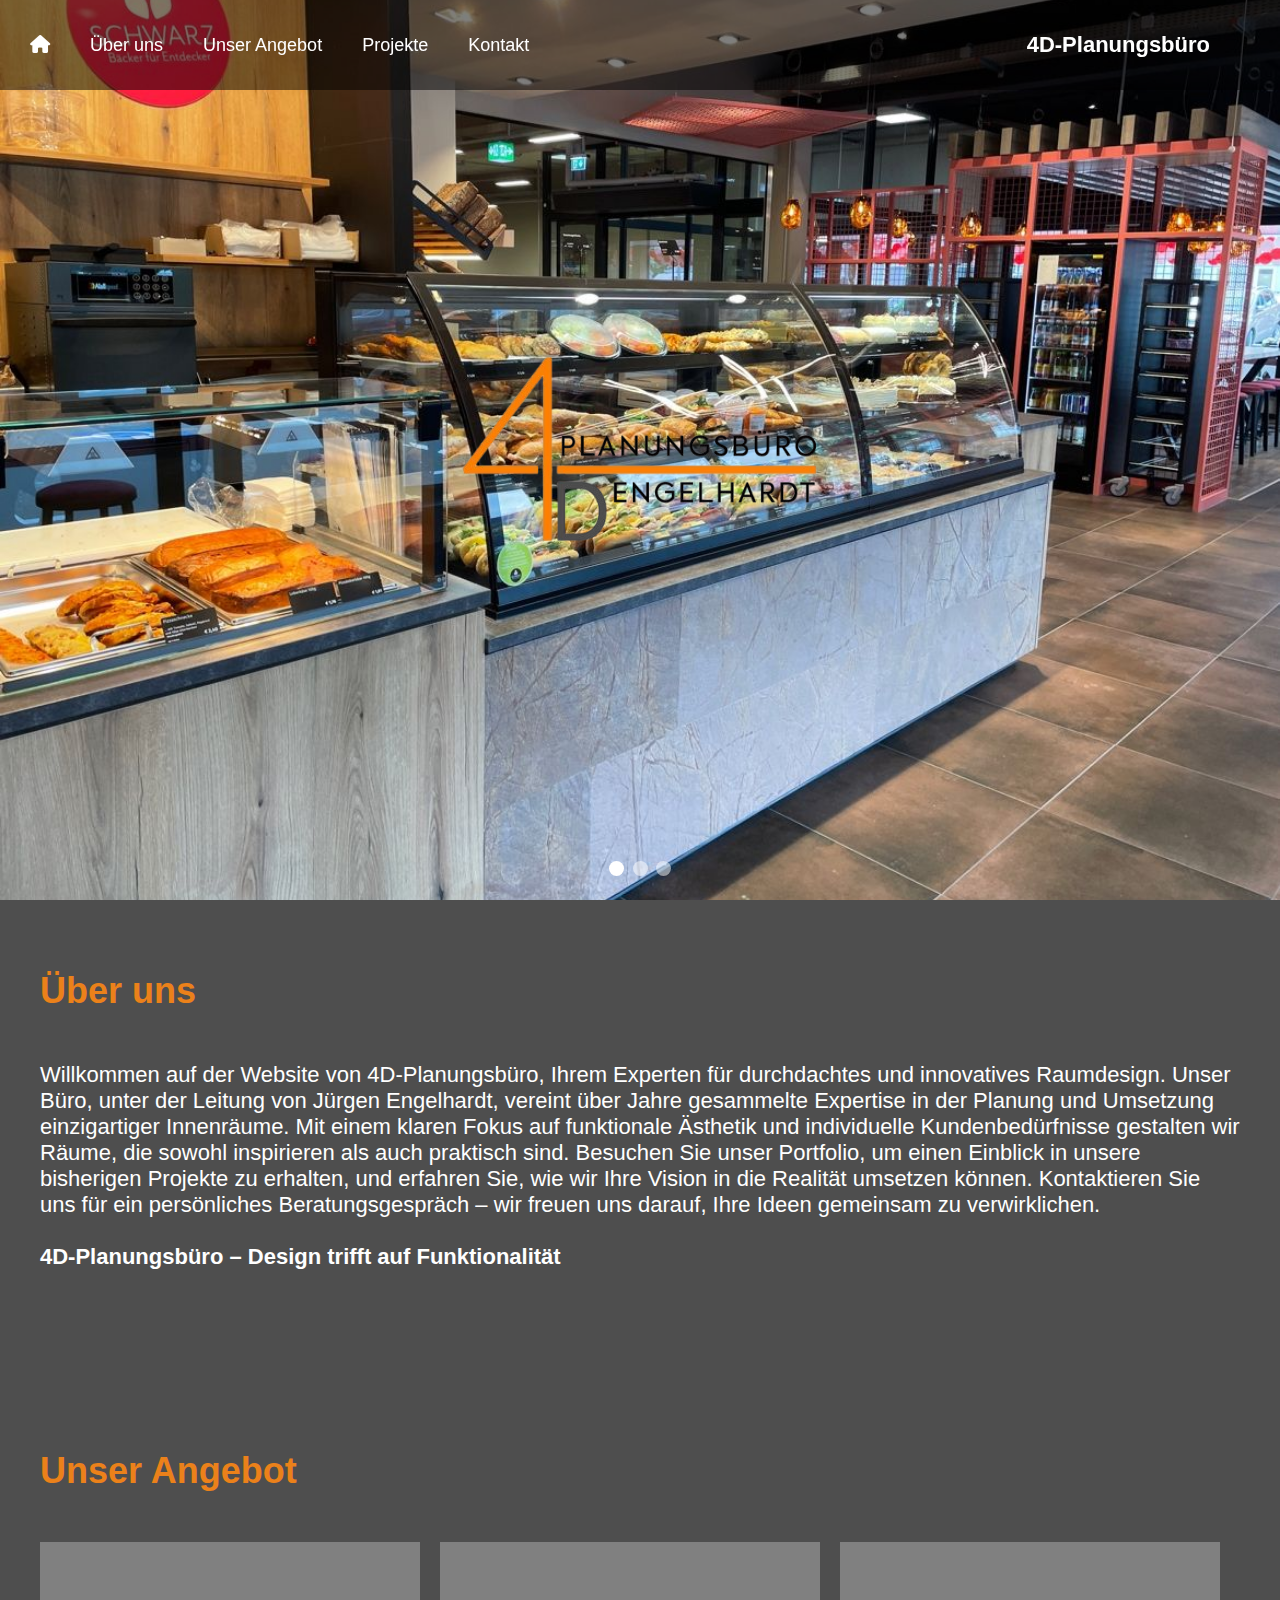
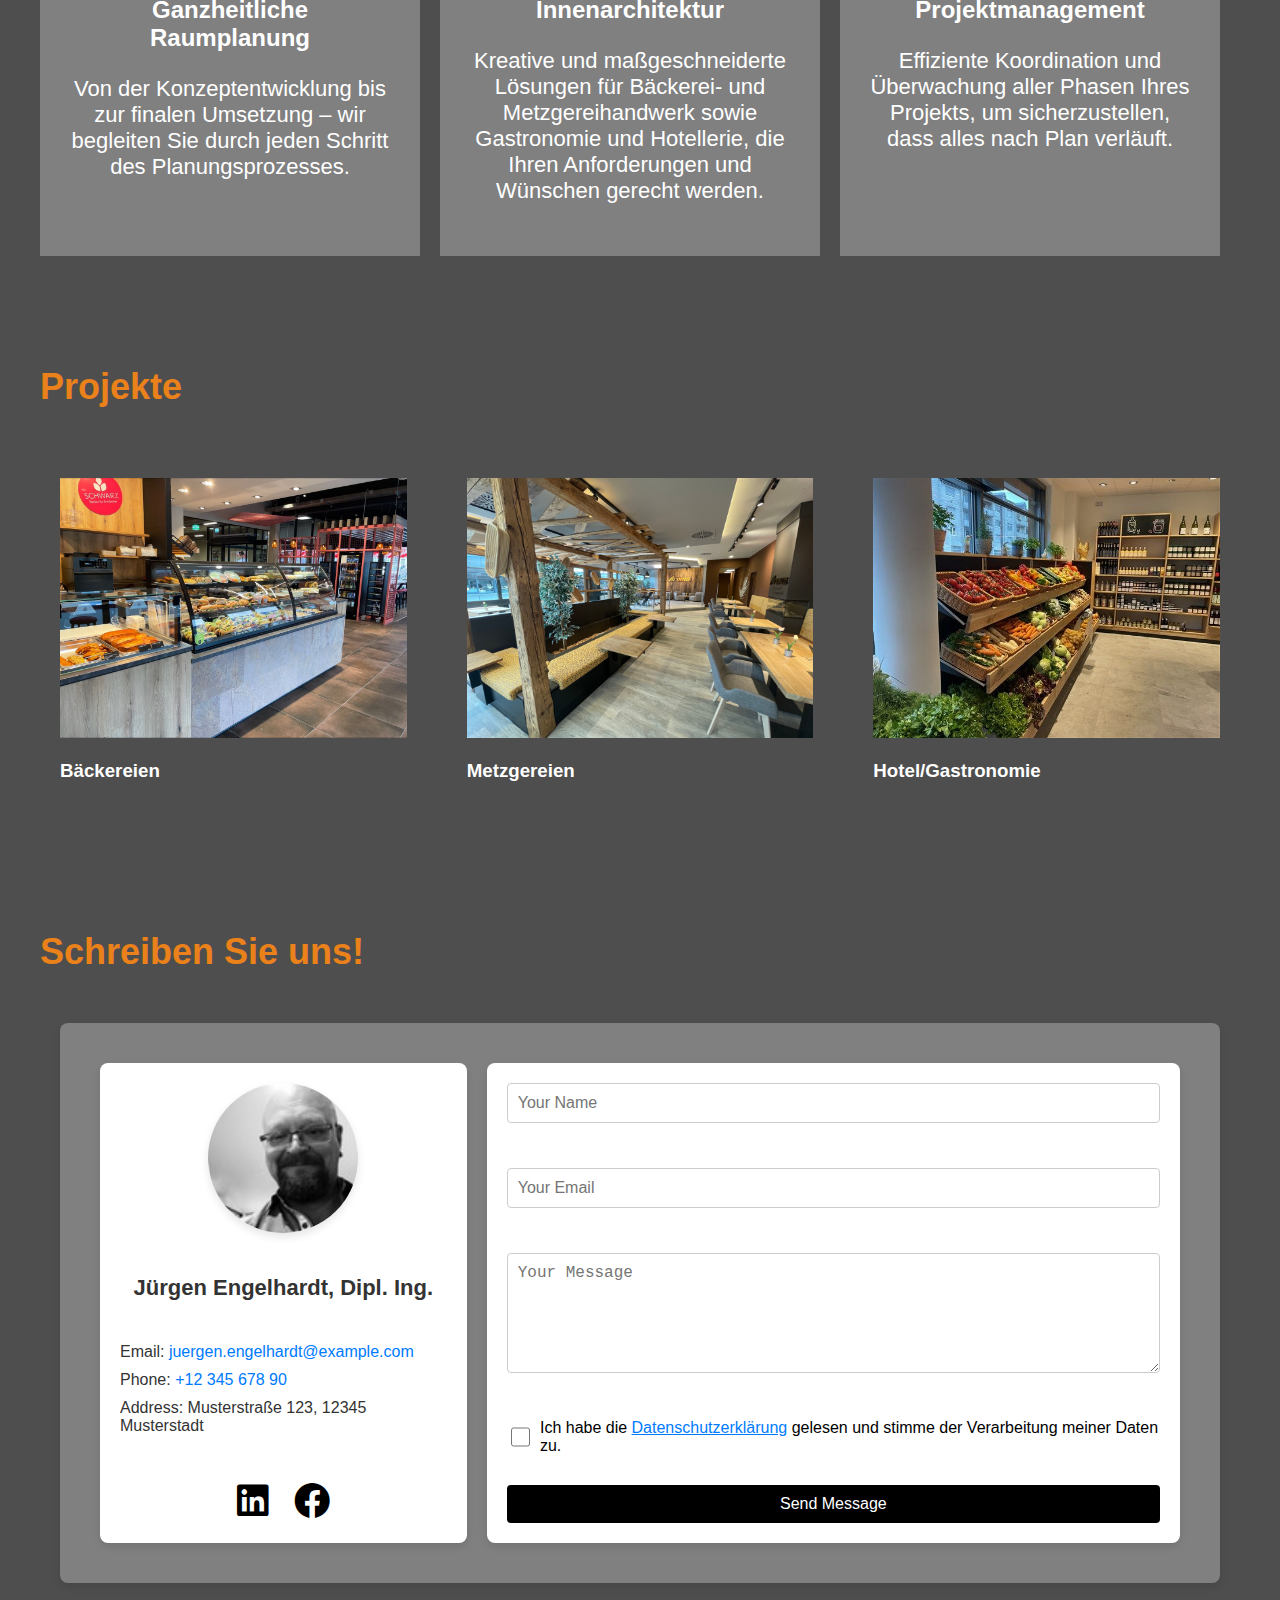
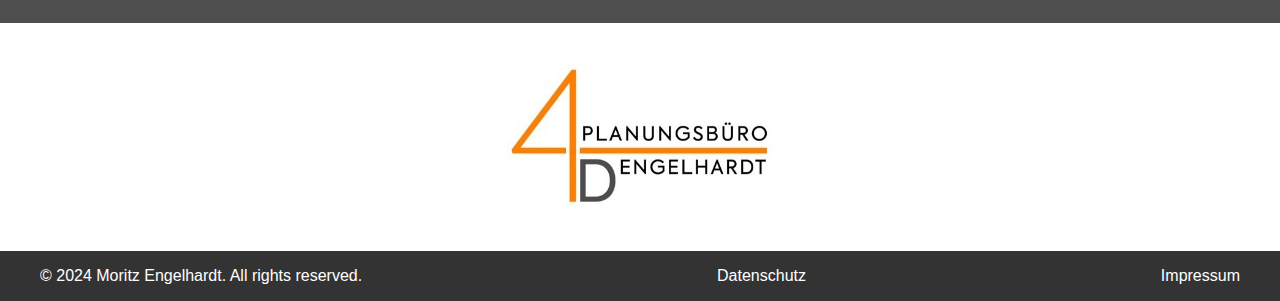
==== commit fe60eb47: "Added contact form, impressum and data security form" ====
--- a/index.html
+++ b/index.html
@@ -1,10 +1,27 @@
 <!DOCTYPE html>
-<html lang="en">
+<html lang="de">
 <head>
     <meta charset="UTF-8">
     <meta name="viewport" content="width=device-width, initial-scale=1.0">
     <title>4D-Planungsbüro</title>
     <link rel="stylesheet" href="styles.css">
+<link rel="stylesheet" href="https://cdnjs.cloudflare.com/ajax/libs/font-awesome/6.0.0-beta3/css/all.min.css">
+<script>
+    document.addEventListener('DOMContentLoaded', function () {
+        function validateForm() {
+            var checkbox = document.getElementById("datenschutz");
+            if (!checkbox.checked) {
+                alert("Bitte bestätigen Sie die Datenschutzerklärung.");
+                return false; // Prevents form submission
+            }
+            return true; // Allows form submission
+        }
+
+        // Attach validateForm function to form's onsubmit event
+        var form = document.getElementById('contactForm');
+        form.onsubmit = validateForm;
+    });
+    </script>
 </head>
 <body>
 
@@ -16,10 +33,10 @@
         <div></div>
     </div>
     <ul class="nav-left">
+        <li><a class="nav-link" href="#slideshow"><i class="fas fa-home"></i></a></li>
         <li><a class="nav-link" href="#about">Über uns</a></li>
         <li><a class="nav-link" href="#services">Unser Angebot</a></li>
         <li><a class="nav-link" href="#projects">Projekte</a></li>
-        <li><a class="nav-link" href="#testimonials">Testimonial</a></li>
         <li><a class="nav-link" href="#contact">Kontakt</a></li>
     </ul>
     <div class="logo">
@@ -29,10 +46,10 @@
 
     <!-- Sidebar -->
     <div class="sidebar" id="sidebar">
+        <li><a class="nav-link" href="#home">Home</a></li>
         <a href="#about">Über uns</a>
         <a href="#services">Unser Angebot</a>
         <a href="#projects"> Projekte </a>
-        <a href="#testimonials"> Testimonial </a>
         <a href="#contact"> Kontakt </a>
 
     </div>
@@ -52,7 +69,7 @@
 
     <!-- Logo Overlay -->
     <div class="logo-overlay">
-        <img src="logo_white.jpeg" alt="Logo">
+        <img src="logo.png" alt="Logo">
     </div>
 
     <!-- Dots for Navigation -->
@@ -87,7 +104,7 @@
                 </div>
                 <div class="service">
                     <h3> Innenarchitektur </h3>
-                    <p>Kreative und maßgeschneiderte Lösungen für Wohn-, Büro- und Gewerbeflächen, die Ihren Anforderungen und Wünschen gerecht werden.</p>
+                    <p>Kreative und maßgeschneiderte Lösungen für Bäckerei- und Metzgereihandwerk sowie Gastronomie und Hotellerie, die Ihren Anforderungen und Wünschen gerecht werden.</p>
                 </div>
                 <div class="service">
                     <h3> Projektmanagement </h3>
@@ -105,16 +122,23 @@
     		<div class="column">
 
 		<div class="project-item">
-                    	<img src="project1.jpeg" alt="Project 1">
+                    	        <a href="bäckereien.html">
+            <img src="project1.jpeg" alt="Project 1">
+        </a>
                     	<div class="project-info">
-                        <h3>Brotrebellen, Memmingen</h3>
+                        <h3>Bäckereien</h3>
                     	</div>
                 </div>
+                </div>
+
+    		<div class="column">
 
                 <div class="project-item">
-                    <img src="project2.jpeg" alt="Project 2">
+                            <a href="metzgereien.html">
+            <img src="project2.jpeg" alt="Project 2">
+        </a>
                     <div class="project-info">
-                        <h3>Aromabäcker, Rennertshofen</h3>
+                        <h3>Metzgereien</h3>
                     </div>
                 </div>
 
@@ -123,9 +147,11 @@
     		<div class="column">
 
                 <div class="project-item">
-                    <img src="project3.jpeg" alt="Project 3">
+                            <a href="hotelgastro.html">
+            <img src="project3.jpeg" alt="Project 3">
+        </a>
                     <div class="project-info">
-                        <h3>Bachbauernhof, Augsburg</h3>
+                        <h3>Hotel/Gastronomie</h3>
                     </div>
                 </div>
 
@@ -135,30 +161,41 @@
         </div>
     </section>
 
-    <!-- Testimonials Section -->
-    <section id="testimonials" class="section_bg">
-        <div class="container">
-            <h2>What Our Clients Say</h2>
-            <div class="testimonial">
-                <p>"The team at Design Your Space transformed our home into a beautiful sanctuary. Their attention to detail and creativity exceeded our expectations!"</p>
-                <h3>- Client Name</h3>
-            </div>
-            <div class="testimonial">
-                <p>"Our office now reflects our brand perfectly thanks to the expert designers at Design Your Space. Highly recommend!"</p>
-                <h3>- Client Name</h3>
-            </div>
-            <!-- Add more testimonials as needed -->
-        </div>
-    </section>
 
     <!-- Contact Section -->
     <section id="contact" class="section_bg">
             <h2>Schreiben Sie uns!</h2>
-            <div class="contact">
-            <form action="submit_form.php" method="POST">
+            
+	   <div class="contact-container">
+	    <div class="profile">
+		<img src="profile.jpeg" alt="Profile Picture" class="profile-picture">
+		<p>Jürgen Engelhardt, Dipl. Ing.</p>
+
+		 <ul>
+                <li>Email: <a href="mailto:juergen.engelhardt@example.com">juergen.engelhardt@example.com</a></li>
+                <li>Phone: <a href="tel:+1234567890">+12 345 678 90</a></li>
+                <li>Address: Musterstraße 123, 12345 Musterstadt</li>
+                 </ul>
+
+                <div class="social-media">
+                <a href="https://www.linkedin.com/in/jürgen-engelhardt-006827147/" target="_blank" aria-label="LinkedIn">
+                    <i class="fab fa-linkedin"></i>
+                </a>
+                <a href="https://www.facebook.com/juergenengelhardt" target="_blank" aria-label="Facebook">
+                    <i class="fab fa-facebook"></i>
+                </a>
+                </div>
+
+
+	    </div>
+            <form action="submit_form.php" method="POST", class = "contact-form">
                 <input type="text" name="name" placeholder="Your Name" required>
                 <input type="email" name="email" placeholder="Your Email" required>
                 <textarea name="message" placeholder="Your Message" required></textarea>
+    <div class="checkbox-container">
+        <input type="checkbox" id="datenschutz" name="datenschutz" required>
+        <label for="datenschutz">Ich habe die <a href="datenschutzerklaerung.html" target="_blank">Datenschutzerklärung</a> gelesen und stimme der Verarbeitung meiner Daten zu.</label>
+    </div>
                 <button type="submit">Send Message</button>
             </form>
 	   </div>
@@ -175,6 +212,12 @@
         <div class="container">
             <p>&copy; 2024 Moritz Engelhardt. All rights reserved.</p>
         </div>
+	<div class="Datenschutz">
+        <p><a href="datenschutz.html" class="footer-link">Datenschutz</a></p>
+	</div>
+	<div class="Impressum">
+        <p><a href="impressum.html" class="footer-link">Impressum</a></p>
+	</div>
     </footer>
 
 
--- a/styles.css
+++ b/styles.css
@@ -84,10 +84,12 @@
     Padding-right: 80px;
     flex: 1;
     Color: white;
+    Font-weight: bold;
+
 }
 
 .logo img {
-    height: 50px; /* Adjust as needed */
+    height: 1o0px; /* Adjust as needed */
 }
 
 /* Navigation Links */
@@ -166,6 +168,14 @@
     Margin: 10px;
 }
 
+    .grid-container {
+        grid-template-columns: 1fr; /* Stacks the image and text block in a single column on small screens */
+    }
+    
+    .grid-item img {
+        margin-bottom: 20px; /* Adds space between the image and text block */
+    }
+
 
 }
 
@@ -205,7 +215,7 @@
 
 .logo-overlay img {
     width: auto;
-    height: 150px; /* Adjust this to fit your needs */
+    height: 200px; /* Adjust this to fit your needs */
 }
 
 .dots {
@@ -281,58 +291,122 @@
 }
 
 /* Contact Section Styles */
-.contact {
+.contact-container {
     background: grey;
     padding: 40px;
     border-radius: 8px;
     margin: 0 auto; /* Center the contact section */
     box-shadow: 0 4px 8px rgba(0, 0, 0, 0.1); /* Add subtle shadow for depth */
-    max-width: 600px;
+    max-width: 90%;
     border-radius: 8px;
-
-}
-
-
-
-/* Form Styles */
-form {
+        display: flex;
+    justify-content: space-between;
+align-items: stretch; /* Ensures both cards have the same height */
+    Gap: 20px;
+
+}
+
+.profile {
+    flex: 1;
+    background-color: #ffffff;
+    padding: 20px;
+    border-radius: 8px;
+    box-shadow: 0 4px 8px rgba(0, 0, 0, 0.1);
+    display: flex;
+    justify-content: center;
+    align-items: center;
+    text-align: center;
+    font-size: 18px;
+    font-weight: bold;
+    color: #333;
+    flex-direction: column;
+
+}
+
+.profile-picture {
+    width: 150px; /* Adjust the size as needed */
+    height: 150px; /* Ensures the image remains square */
+    border-radius: 50%; /* Makes the image round */
+    object-fit: cover; /* Ensures the image is centered and covers the entire area */
+    margin-bottom: 20px; /* Adds some space between the picture and the text */
+    box-shadow: 0 4px 8px rgba(0, 0, 0, 0.1); /* Optional: Adds a shadow for a nice effect */
+}
+
+.profile ul {
+    list-style: none;
+    padding: 0;
+    margin-top: 20px;
+    font-size: 16px;
+    font-weight: normal;
+    Text-align: left;
+}
+
+.profile ul li {
+    margin-bottom: 10px;
+}
+
+.profile ul li a {
+    color: #007bff;
+    text-decoration: none;
+}
+
+.profile ul li a:hover {
+    text-decoration: underline;
+}
+
+/* Social Media Icons */
+.social-media {
+    margin-top: 20px;
+    display: flex;
+    gap: 25px;
+}
+
+.social-media a {
+    font-size: 36px;
+    color: black;
+    text-decoration: none;
+    transition: color 0.3s;
+}
+
+.social-media a:hover {
+    color: #0056b3;
+}
+
+
+/* Contact Form */
+.contact-form {
+    flex: 2;
+    background-color: #ffffff;
+    padding: 20px;
+    border-radius: 8px;
+    box-shadow: 0 4px 8px rgba(0, 0, 0, 0.1);
     display: flex;
     flex-direction: column;
     justify-content: space-between;
-
-}
-
-.form-group {
-    margin-bottom: 20px;
-
-}
-
-label {
-    font-weight: bold;
-    margin-bottom: 5px;
-    display: block;
-}
-
-input[type="text"],
-input[type="email"],
-textarea {
-    width: 100%;
+}
+
+.contact-form input[type="text"],
+.contact-form input[type="email"],
+.contact-form textarea {
+    width: 100%;
+    margin-bottom: 15px;
     padding: 10px;
     border: 1px solid #ccc;
     border-radius: 4px;
     box-sizing: border-box;
     font-size: 16px;
-    Margin-bottom: 20px;
-}
-
-textarea {
+}
+
+.contact-form textarea {
     resize: vertical;
-    height: 150px;
-    Margin-bottom: 20px;
-
-}
-
-button {
+    height: 120px;
+}
+
+.contact form label {
+	color: black;
+}
+
+.contact-form button {
     background-color: black;
     color: white;
     border: none;
@@ -343,10 +417,38 @@
     transition: background-color 0.3s ease;
 }
 
-button:hover {
+.contact-form button:hover {
     background-color: #0056b3;
 }
 
+ /* Style for the checkbox container */
+.checkbox-container {
+    display: flex;
+    align-items: center;
+}
+
+/* Make the checkbox larger */
+.checkbox-container input[type="checkbox"] {
+    width: 20px;  /* Adjust width as needed */
+    height: 20px; /* Adjust height as needed */
+    margin-right: 10px; /* Space between checkbox and text */
+}
+
+/* Make the label text black */
+.checkbox-container label {
+    color: black;
+    font-size: 16px; /* Adjust font size as needed */
+}
+
+/* Optional: Style the link inside the label */
+.checkbox-container label a {
+    color: #007bff; /* Link color */
+    text-decoration: underline; /* Underline the link */
+}
+
+.checkbox-container label a:hover {
+    color: #0056b3; /* Change link color on hover */
+}
 
 .section_footer{
     text-align: center;
@@ -366,5 +468,92 @@
     color: #fff;
     text-align: center;
     justify-content: center;
-    padding: 20px 0;
+    justify-content: space-between;
+    display: flex;
+    Padding-left: 40px;
+    Padding-right: 40px;
+    font-size: 16px;
+}
+
+Footer a{
+ Color: white;
+    Text-decoration: none;
+    font-size: 16px;
+}
+
+Footer p {
+ Color: white;
+    Text-decoration: none;
+    font-size: 16px;
+}
+
+Footer a .hover {
+    Text-decoration: underlined;
+
+}
+
+.section_impressum {
+    background: #4e4e4e;
+    color: white;
+    padding: 40px;
+    min-height: 400px;
+    Padding-top: 100px;
+}
+
+.section_impressum h2 {
+    color: #eb811a;
+    font-size: 36px;
+    padding-bottom: 20px;
+}
+
+.section_projects {
+    background: #4e4e4e;
+    color: white;
+    padding: 40px;
+    min-height: 400px;
+    Padding-top: 100px;
+}
+
+.section_projects h2 {
+    color: #eb811a;
+    font-size: 36px;
+    padding-bottom: 20px;
+}
+
+.grid-container {
+    display: grid;
+    grid-template-columns: 1fr 2fr; /* 1/3 of the width for the image, 2/3 for the text */
+    gap: 20px; /* Space between grid items */
+    padding: 20px; /* Padding around the grid */
+}
+
+.grid-item {
+    display: contents; /* This allows the items to flow in a single row without wrapping */
+}
+
+.grid-item img {
+    width: 100%;
+    height: auto;
+    border-radius: 8px; /* Optional: Add rounded corners to images */
+    box-shadow: 0 4px 8px rgba(0, 0, 0, 0.1); /* Optional: Add a shadow for depth */
+}
+
+.text-block {
+    padding: 20px;
+    background-color: #f4f4f4; /* Optional: Background color for the text block */
+    border-radius: 8px;
+    box-shadow: 0 4px 8px rgba(0, 0, 0, 0.1); /* Optional: Add a shadow for depth */
+}
+
+.text-block h3 {
+    margin-top: 0;
+    font-size: 24px;
+    font-weight: bold;
+    color: #333;
+}
+
+.text-block p {
+    font-size: 16px;
+    color: #555;
+    line-height: 1.5;
 }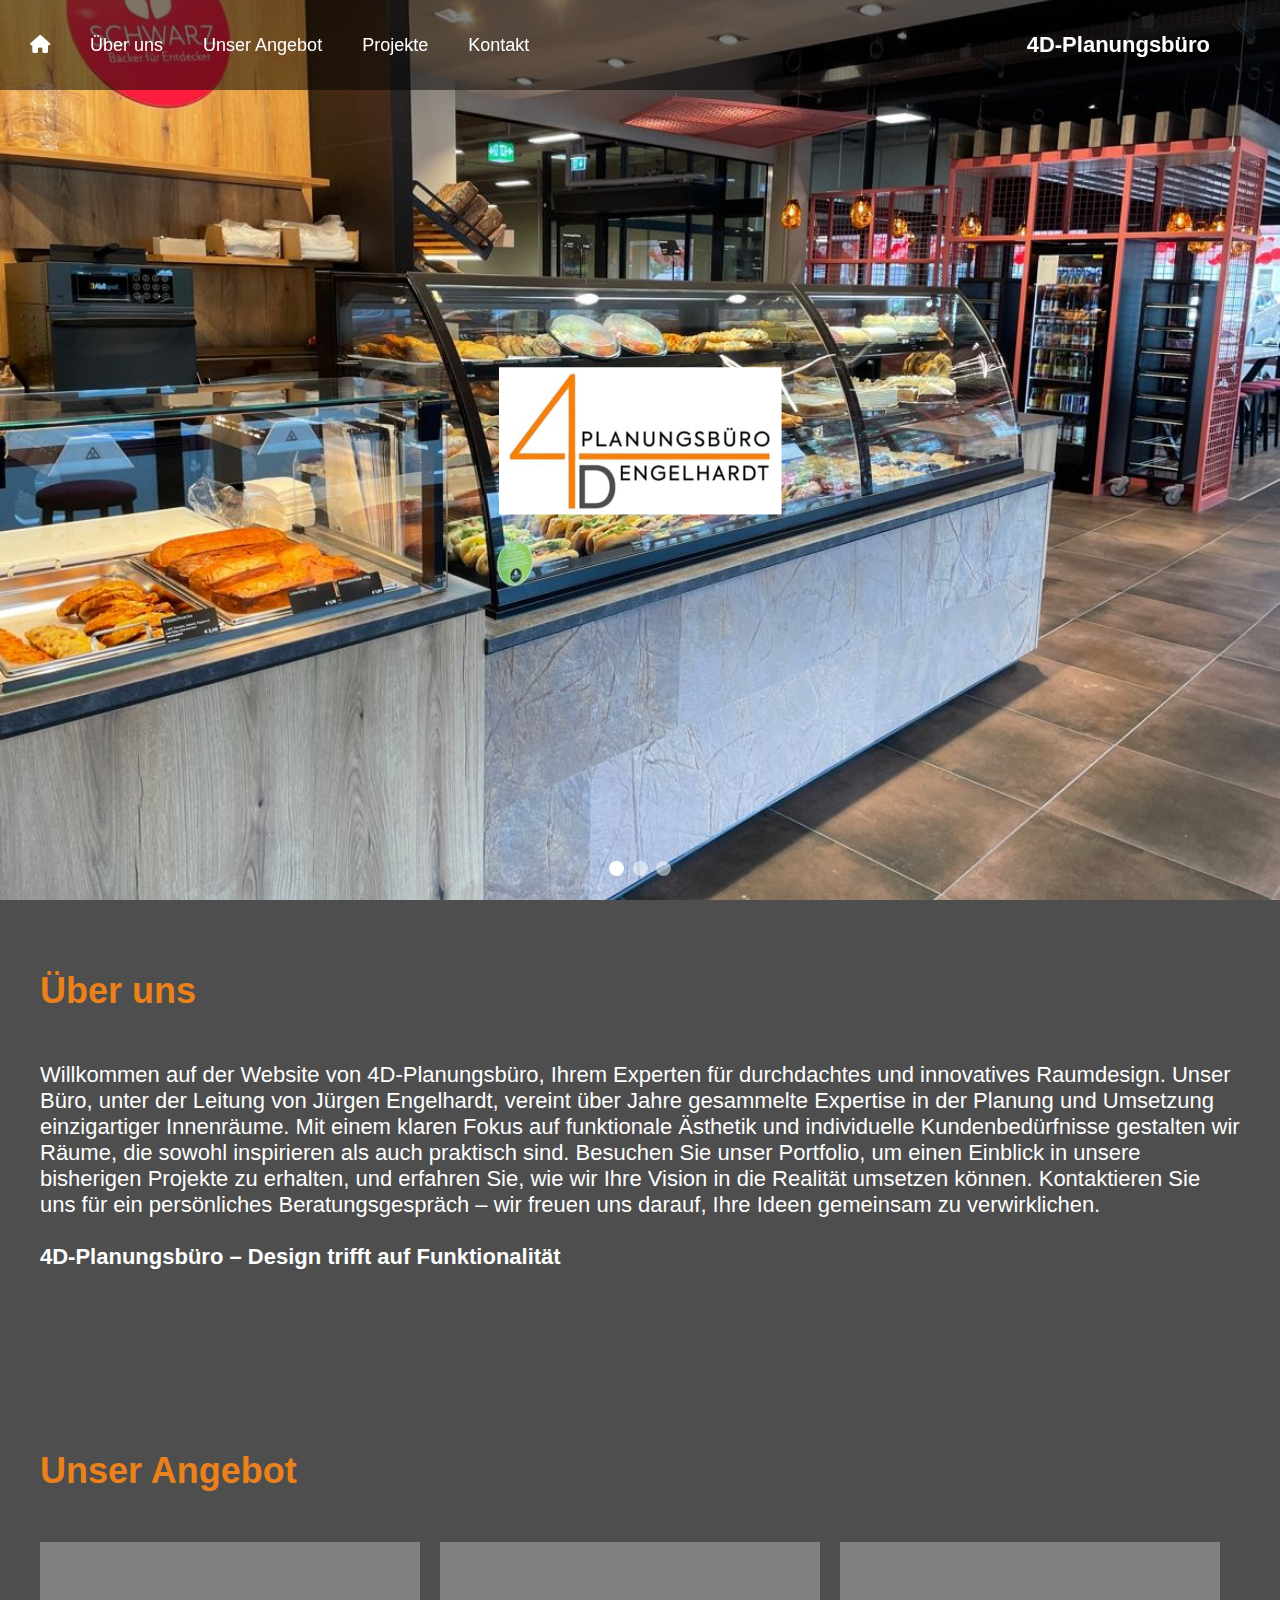
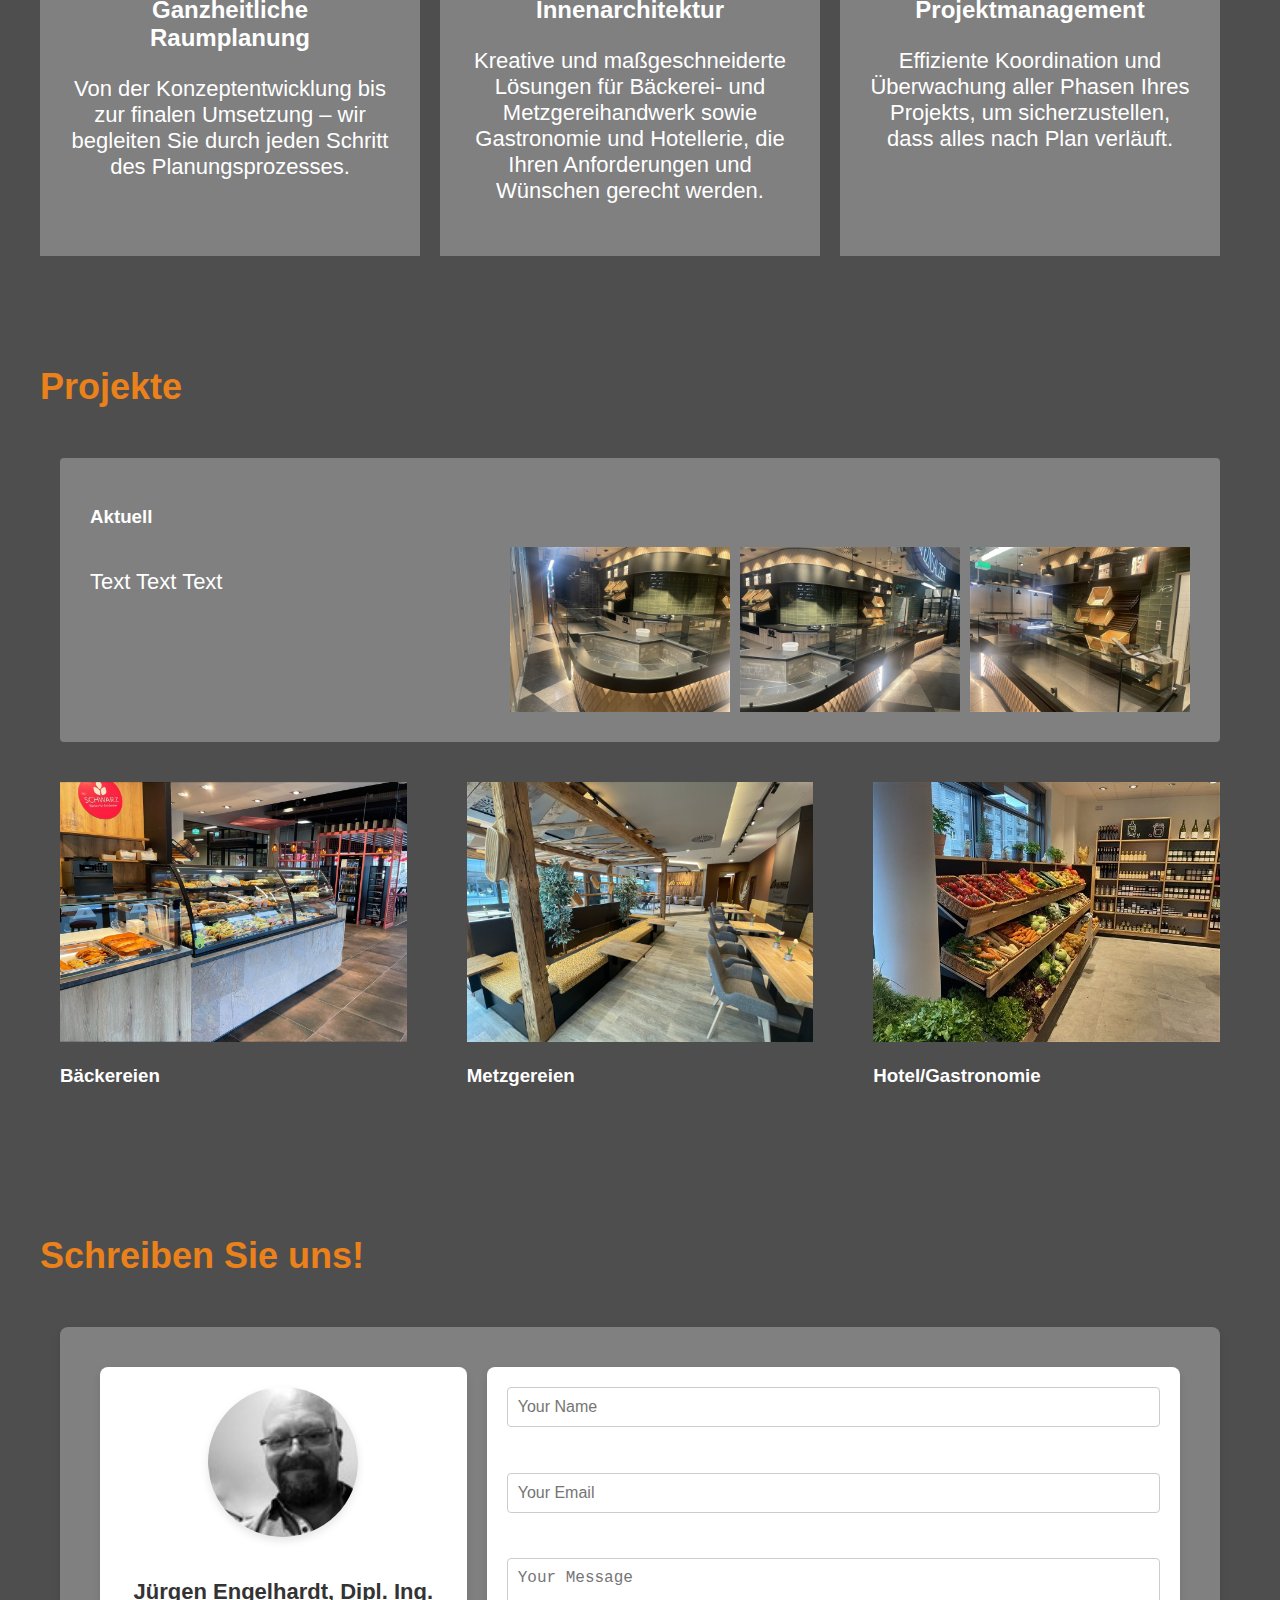
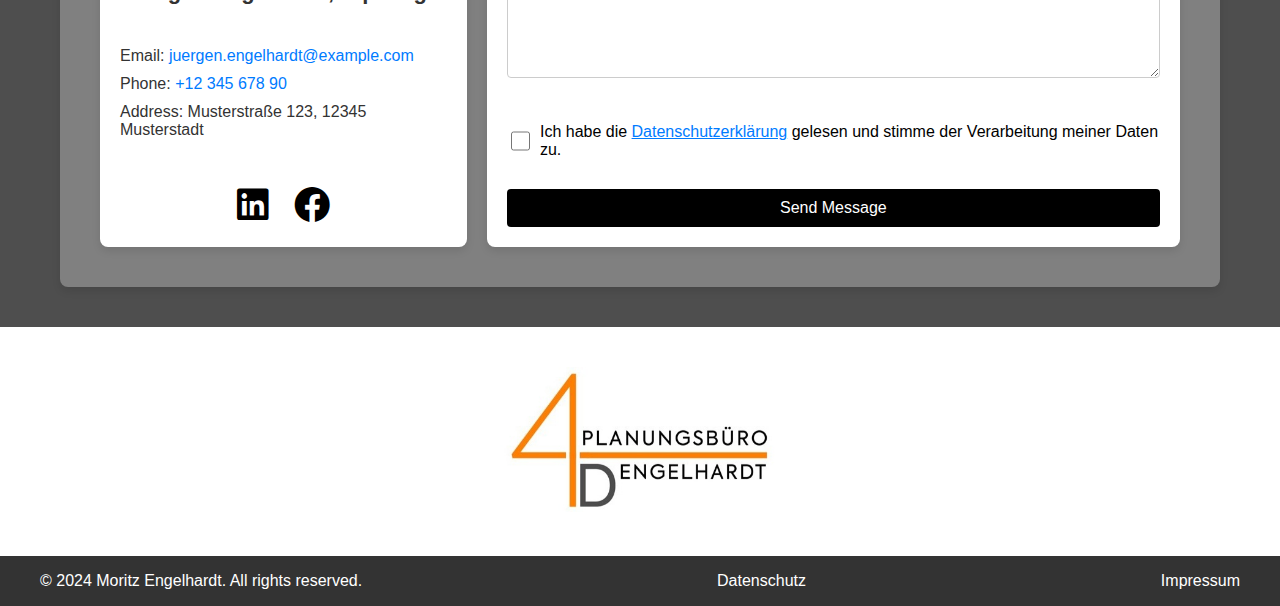
==== commit ff5dc9ef: "added spotlight section" ====
--- a/index.html
+++ b/index.html
@@ -69,7 +69,7 @@
 
     <!-- Logo Overlay -->
     <div class="logo-overlay">
-        <img src="logo.png" alt="Logo">
+        <img src="logo.svg" alt="Logo">
     </div>
 
     <!-- Dots for Navigation -->
@@ -118,6 +118,16 @@
     <section id="projects" class="section_bg">
         <div class="container">
             <h2>Projekte</h2>
+
+	    <div class="project-spotlight">
+	    <h3>Aktuell</h3>
+		<div class="spotlightproject">
+			<p>Text Text Text</p>
+			<img src= "aktuell1.jpg" alt="Aktuell 1" >
+			<img src= "aktuell2.jpg" alt="Aktuell 2" >
+			<img src= "aktuell3.jpg" alt="Aktuell 3" >
+		</div>
+	    </div>
             <div class="project-gallery">
     		<div class="column">
 
--- a/styles.css
+++ b/styles.css
@@ -215,7 +215,7 @@
 
 .logo-overlay img {
     width: auto;
-    height: 200px; /* Adjust this to fit your needs */
+    height: 400px; /* Adjust this to fit your needs */
 }
 
 .dots {
@@ -274,6 +274,29 @@
     font-weight: bold;
 	width: 100%;
 }
+
+.project-spotlight {
+	background: grey;
+	padding: 30px;
+	margin:20px;
+	border-radius: 4px;
+
+}
+
+.spotlightproject{
+	display:flex
+}
+
+.spotlightproject p {
+	width: 50%;
+	
+}
+
+.spotlightproject img {
+	width: 20%;
+	margin-left: 10px;
+}
+
 
 .project-gallery {
  display: flex;
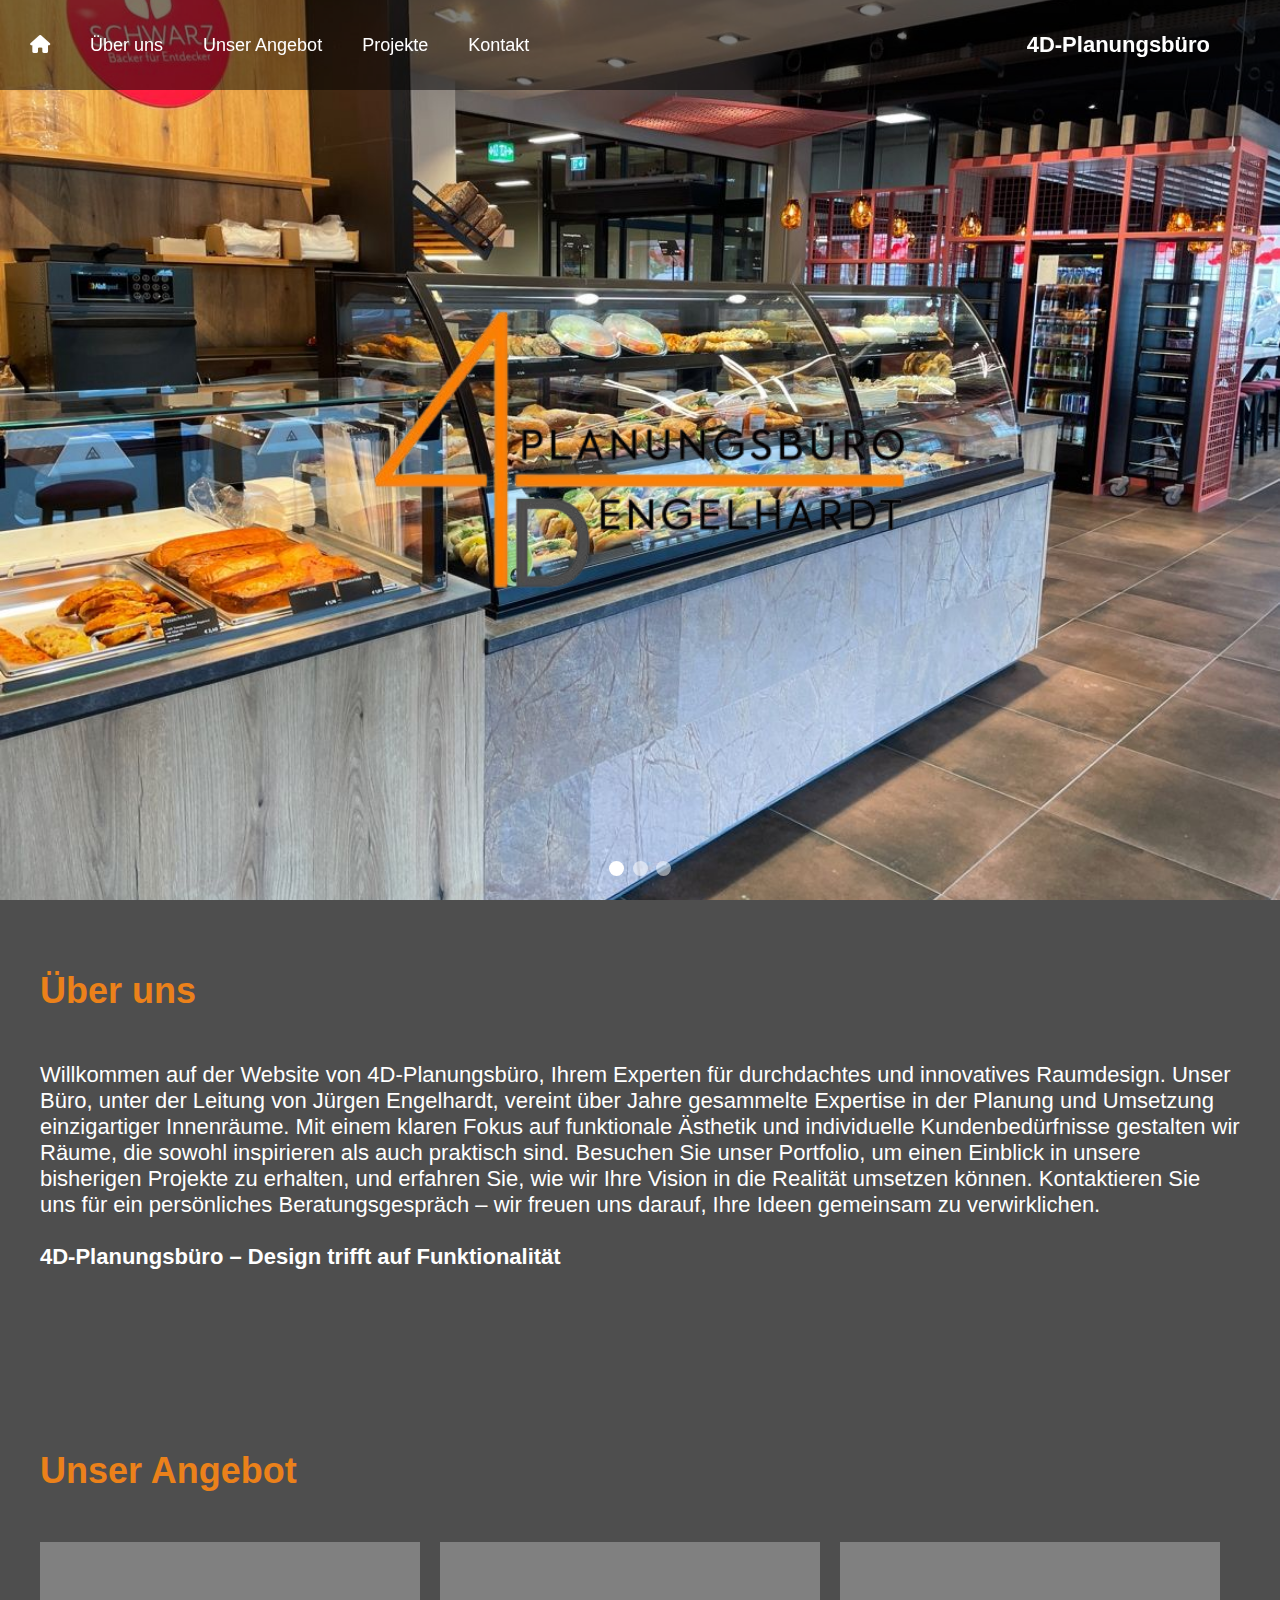
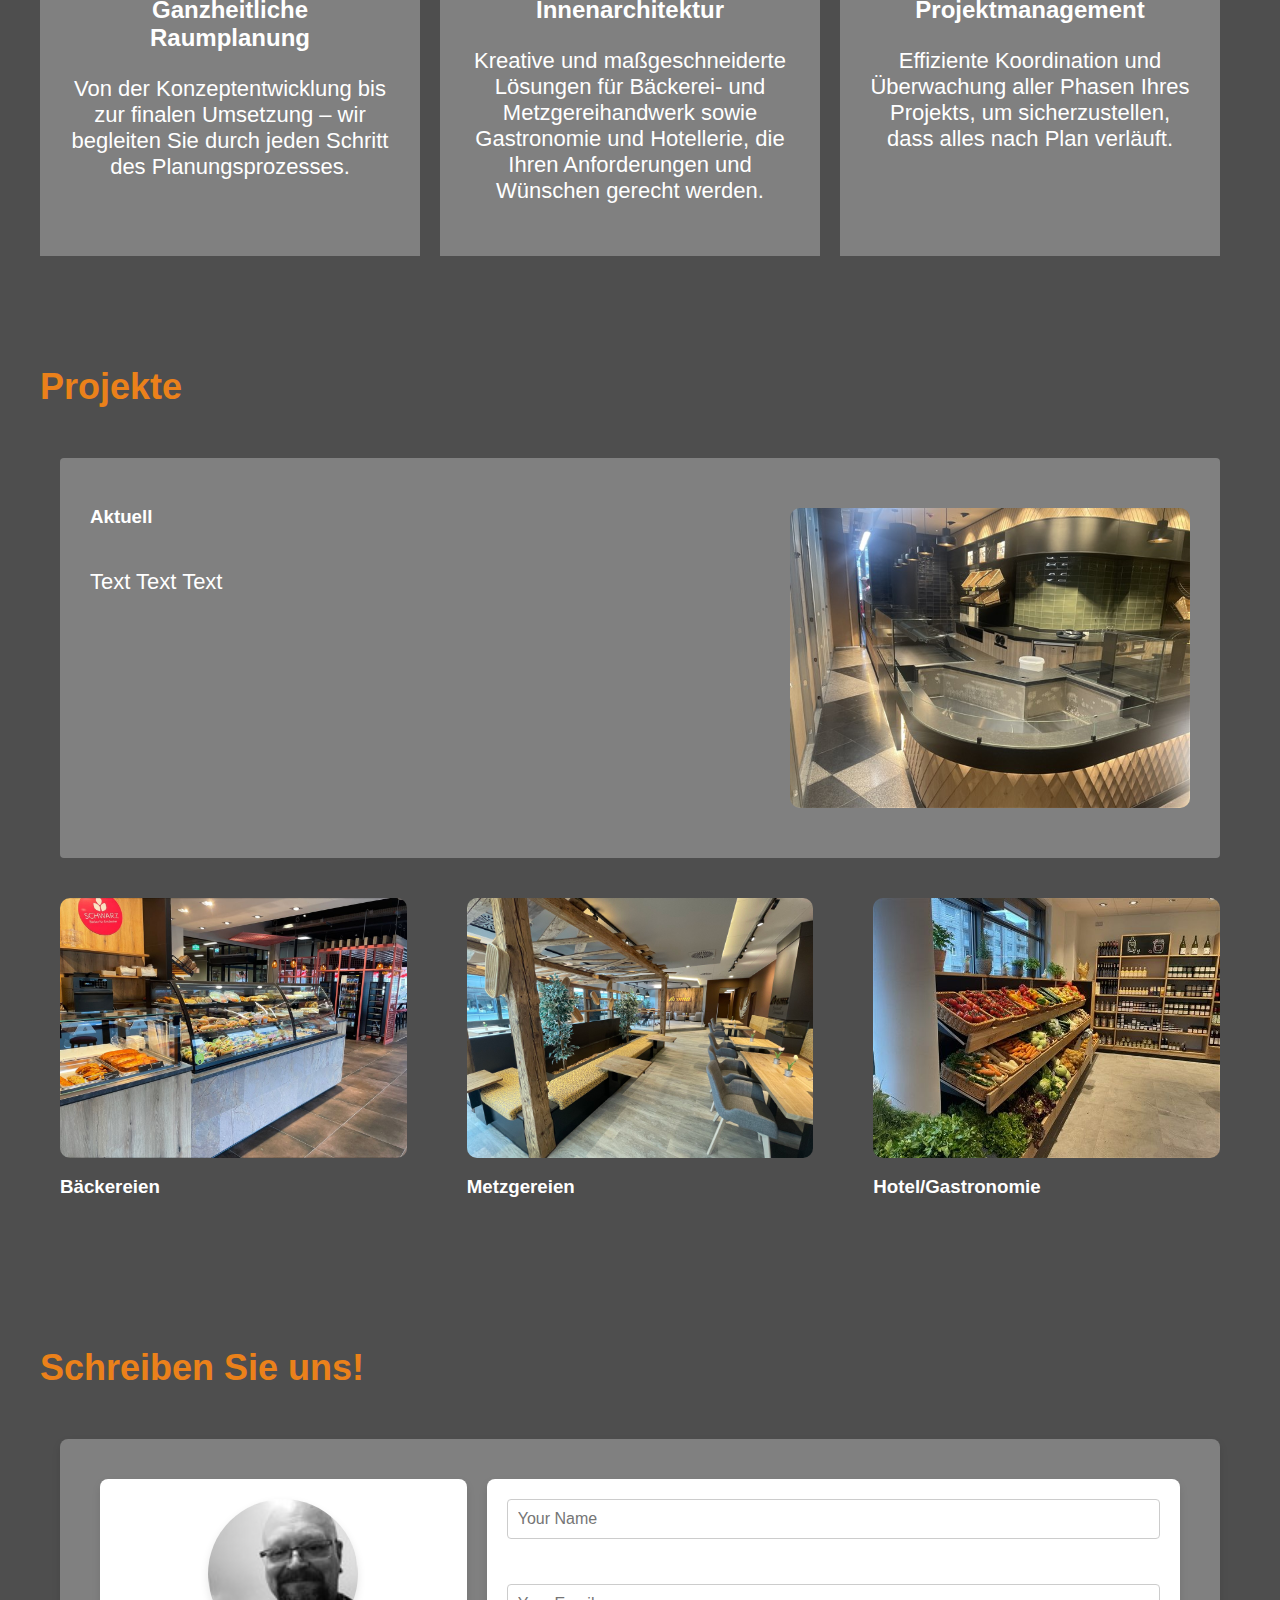
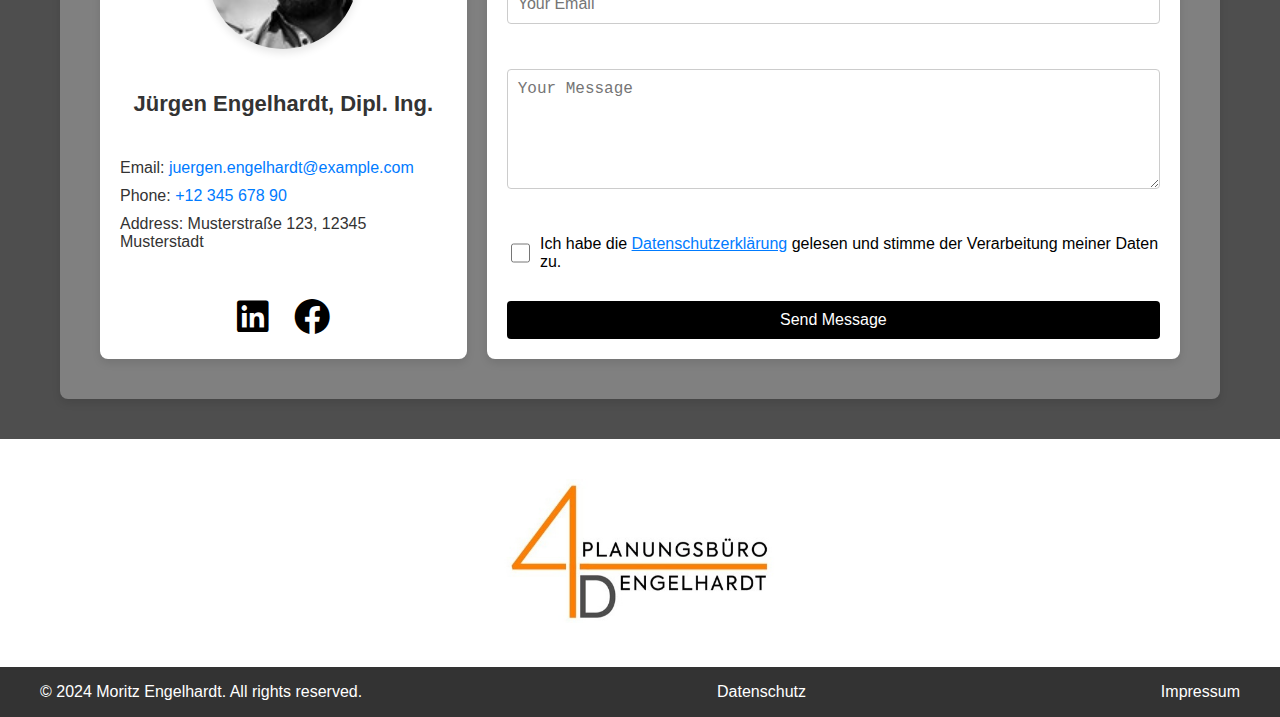
==== commit ee7e3ee6: "Project content, spotlight, impressum" ====
--- a/index.html
+++ b/index.html
@@ -69,7 +69,7 @@
 
     <!-- Logo Overlay -->
     <div class="logo-overlay">
-        <img src="logo.svg" alt="Logo">
+        <img src="logo.png" alt="Logo">
     </div>
 
     <!-- Dots for Navigation -->
@@ -120,12 +120,33 @@
             <h2>Projekte</h2>
 
 	    <div class="project-spotlight">
-	    <h3>Aktuell</h3>
-		<div class="spotlightproject">
-			<p>Text Text Text</p>
-			<img src= "aktuell1.jpg" alt="Aktuell 1" >
-			<img src= "aktuell2.jpg" alt="Aktuell 2" >
-			<img src= "aktuell3.jpg" alt="Aktuell 3" >
+	    <div class="text-container">
+            <h3>Aktuell</h3>
+            <p>Text Text Text</p>
+        </div>
+
+        <!-- Single Image -->
+        <div class="image-container">
+            <img src="Aktuell/aktuell1.jpg" alt="Thumbnail Image" id="mainImage" onclick="openGallery()" class="expandable">
+        </div>
+
+    <!-- Image Gallery (hidden initially) -->
+    <div id="galleryOverlay" class="overlay">
+        <span class="close-btn" onclick="closeGallery()">&times;</span>
+
+        <!-- Gallery Images -->
+        <div class="gallery-container">
+			<img src= "Aktuell/aktuell1.jpg" alt="Aktuell 1" class="gallery-image">
+			<img src= "Aktuell/aktuell2.jpg" alt="Aktuell 2" class="gallery-image">
+			<img src= "Aktuell/aktuell3.jpg" alt="Aktuell 3" class="gallery-image">
+        </div>
+
+        <!-- Navigation Arrows -->
+        <a class="prev" onclick="changeSlide(-1)">&#10094;</a>
+        <a class="next" onclick="changeSlide(1)">&#10095;</a>
+    </div>
+
+
 		</div>
 	    </div>
             <div class="project-gallery">
--- a/styles.css
+++ b/styles.css
@@ -215,7 +215,7 @@
 
 .logo-overlay img {
     width: auto;
-    height: 400px; /* Adjust this to fit your needs */
+    height: 300px; /* Adjust this to fit your needs */
 }
 
 .dots {
@@ -276,37 +276,73 @@
 }
 
 .project-spotlight {
-	background: grey;
+display: flex;
+    justify-content: flex-start; /* Align items horizontally */
+    align-items: flex-start; /* Align items at the top (title and image top-aligned) */
+    gap: 20px; /* Space between text and image */	
+background: grey;
 	padding: 30px;
 	margin:20px;
 	border-radius: 4px;
 
 }
 
-.spotlightproject{
-	display:flex
-}
-
-.spotlightproject p {
+
+.spotlightproject {
+    display: flex;
+    align-items: flex-start;
+    justify-content: space-between;
+    width: 100%;
+}
+
+.text-container {
+    display: flex;
+    flex-direction: column; /* Stack the title and text vertically */
+    flex: 1; /* Take up remaining space on the left */
 	width: 50%;
-	
-}
-
-.spotlightproject img {
-	width: 20%;
+
+}
+
+.image-container {
+    display: flex;
+    align-items: flex-start;
+    justify-content: flex-end;
+}
+
+.image-container img {
+    max-width: 300px; /* Adjust size as needed */
+    height: auto;
+    border-radius: 10px; /* For rounded corners */
+	width: 80%;
 	margin-left: 10px;
 }
+
 
 
 .project-gallery {
  display: flex;
     justify-content: space-between; /* Optional: add space between columns */
     gap: 20px; /* Add space between columns */
+    overflow: hidden;
+
 }
 
 .project-gallery img {
 	width: 100%;
-}
+    height: auto;
+
+    transition: transform 0.2s ease;
+	border-radius: 10px;
+object-fit: cover; /* Ensures the image covers the container fully without distorting the aspect ratio */
+    display: block; /* Remove bottom margin/gap caused by inline-block */
+
+
+}
+
+.project-gallery img:hover {
+    transform: scale(1.1);
+}
+
 
 .column {
     flex: 1; /* Allow columns to grow and shrink equally */
@@ -579,4 +615,94 @@
     font-size: 16px;
     color: #555;
     line-height: 1.5;
+}
+
+/* Style for single image */
+.image-container {
+    text-align: center;
+    margin: 20px 0;
+}
+
+.expandable {
+    cursor: pointer;
+    width: 10%; /* Adjust the size of the single image */
+    min-width: 400px; /* Maximum width */
+    transition: transform 0.2s ease;
+}
+
+.expandable:hover {
+    transform: scale(1.1);
+}
+
+
+
+/* Gallery Overlay */
+.overlay {
+    display: none; /* Hidden initially */
+    position: fixed;
+    top: 0;
+    left: 0;
+    width: 100%;
+    height: 100%;
+    background-color: rgba(0, 0, 0, 0.9); /* Dark background */
+    justify-content: center;
+    align-items: center;
+    z-index: 9999;
+}
+
+/* Close Button */
+.close-btn {
+    position: absolute;
+    top: 20px;
+    right: 40px;
+    font-size: 40px;
+    color: white;
+    cursor: pointer;
+}
+
+/* Gallery Container */
+.gallery-container {
+    display: flex;
+    justify-content: center;
+    align-items: flex-start; /* Align items at the top, so margin can be applied */
+    width: 100%;
+    height: 80vh; /* Take up 80% of the screen height */
+    position: relative;
+    padding-top: 50px; /* Adjust this for the margin from the top */
+}
+
+.gallery-image {
+    display: none;
+    width: auto;
+    max-width: 80%; /* Images will scale to fit within 80% of the screen width */
+    max-height: calc(100% - 50px); /* Maintain aspect ratio, with respect to the padding */
+    object-fit: contain; /* Ensure the aspect ratio is maintained */
+    margin: auto;
+    position: absolute;
+}
+
+
+/* Show the first image in the gallery initially */
+.gallery-image:first-child {
+    display: block;
+}
+
+/* Navigation Arrows */
+.prev, .next {
+    cursor: pointer;
+    position: absolute;
+    top: 50%;
+    font-size: 40px;
+    color: white;
+    padding: 16px;
+    margin-top: -22px;
+    user-select: none;
+}
+
+.prev {
+    left: 10px;
+}
+
+.next {
+    right: 10px;
 }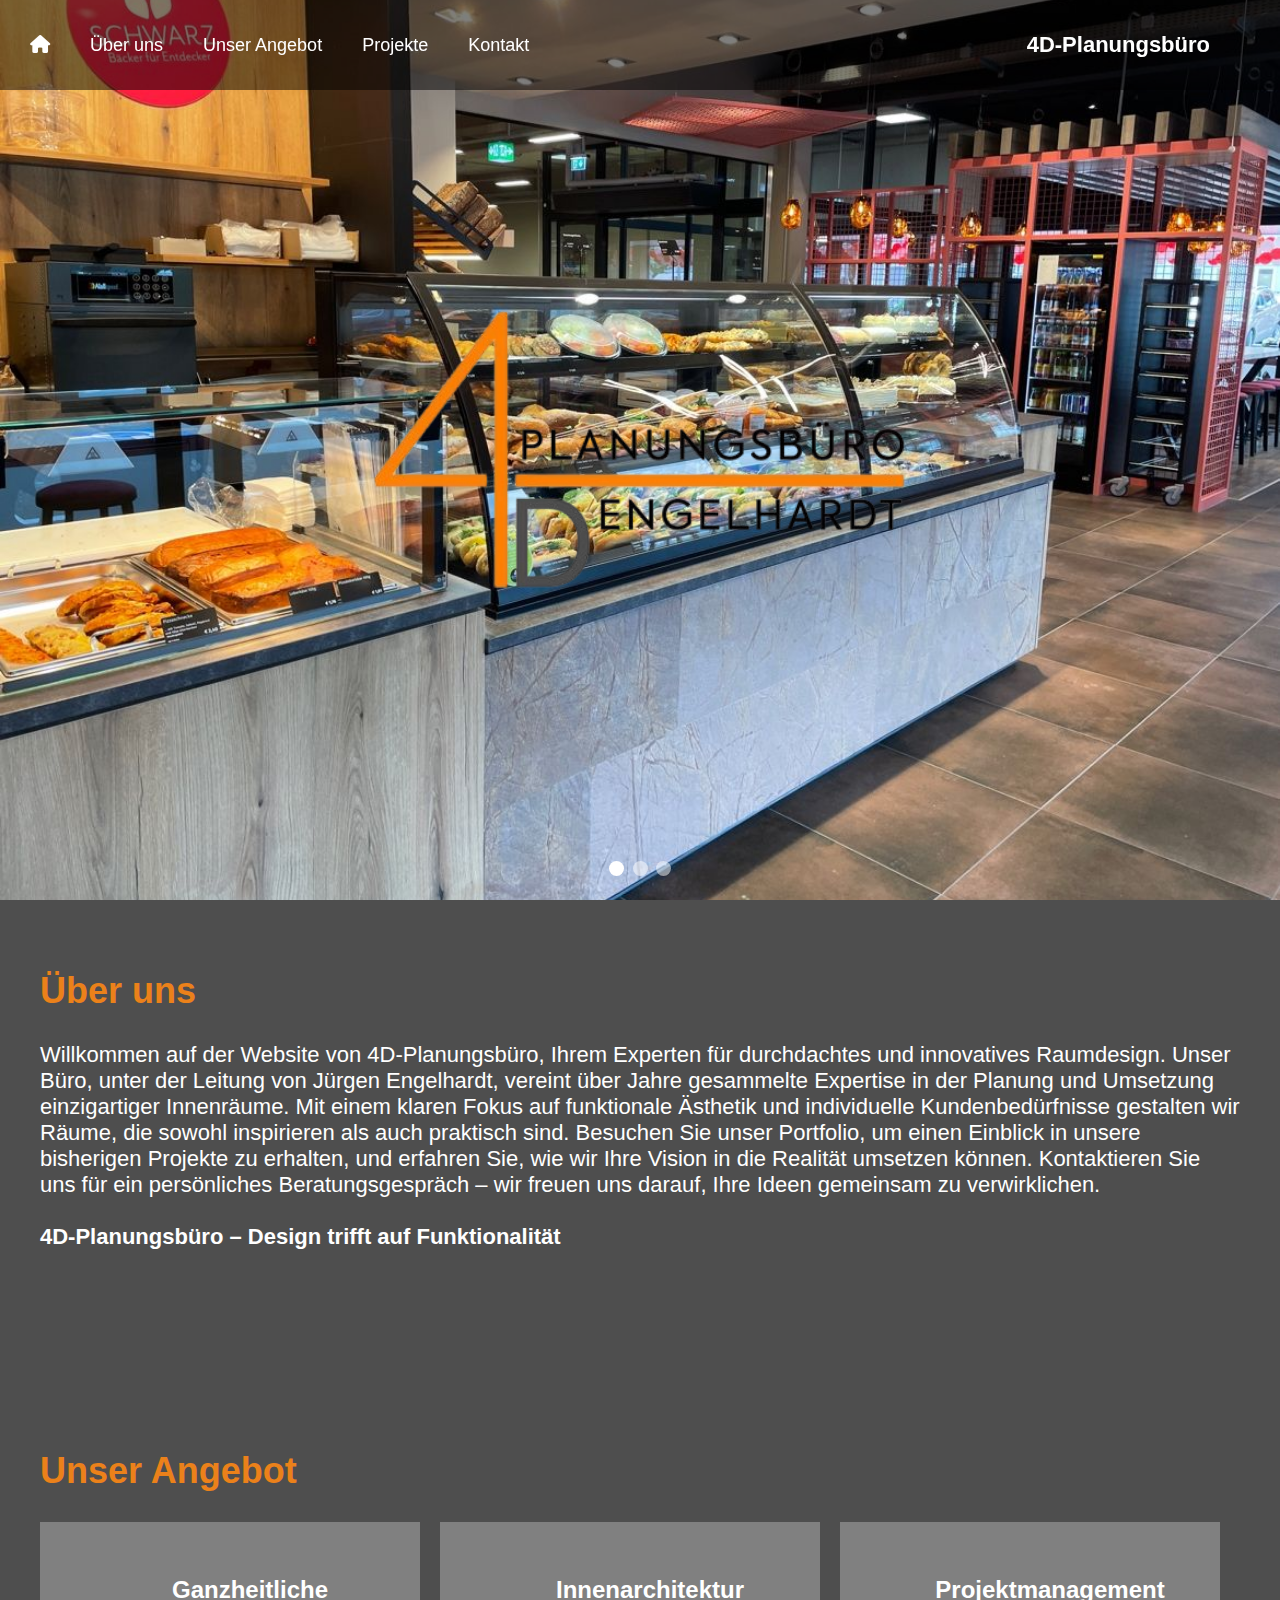
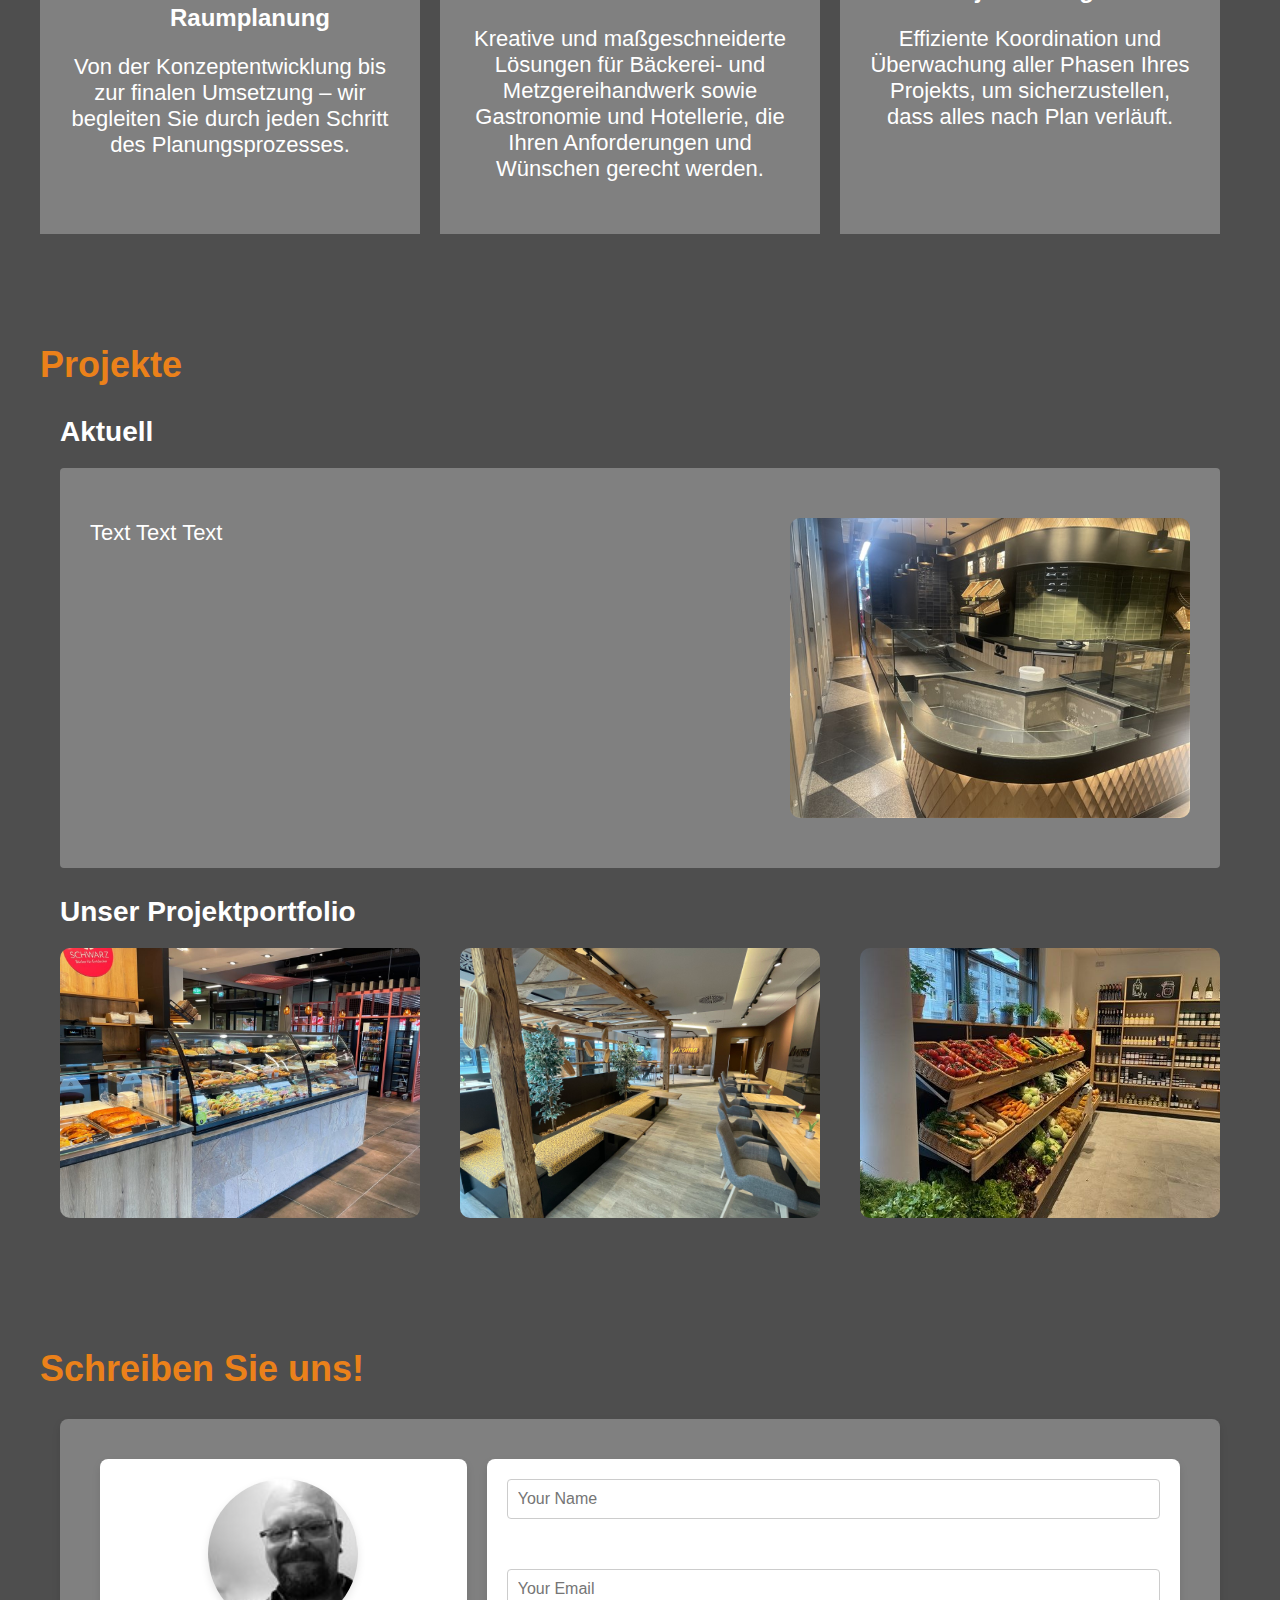
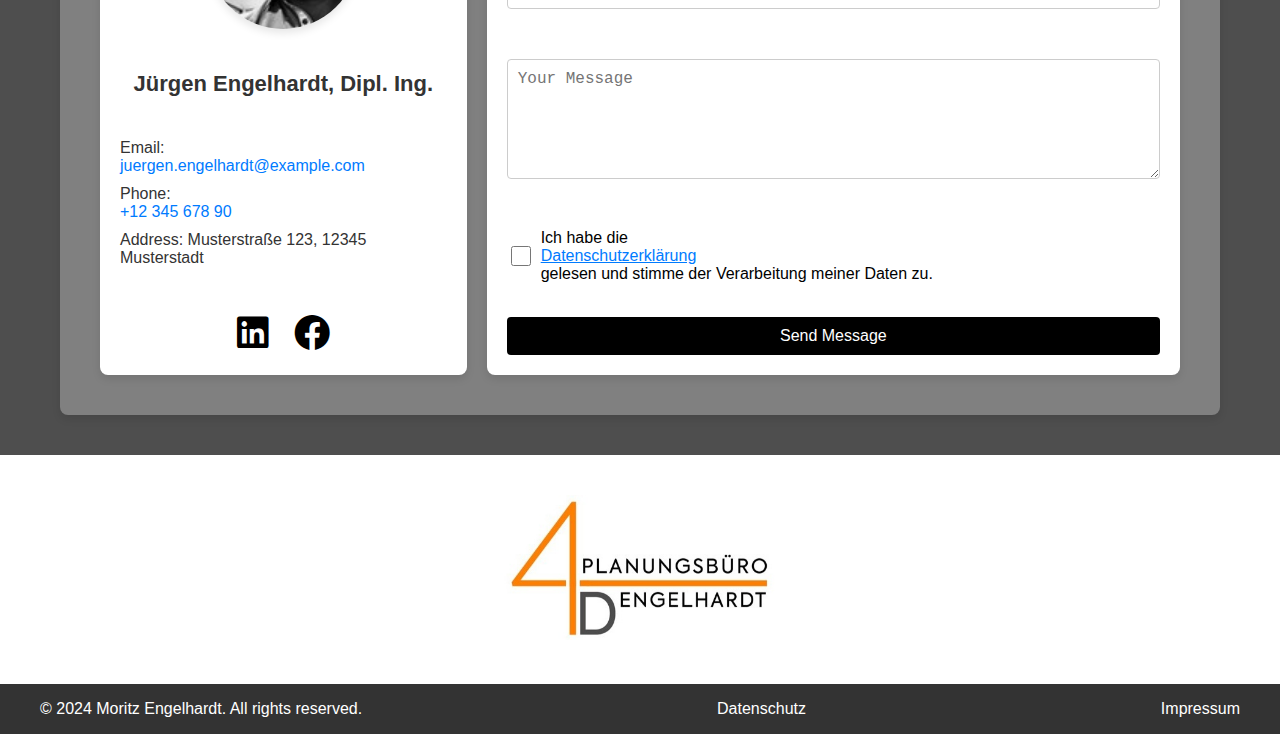
==== commit deaea00b: "Formatting" ====
--- a/index.html
+++ b/index.html
@@ -118,10 +118,10 @@
     <section id="projects" class="section_bg">
         <div class="container">
             <h2>Projekte</h2>
+	    <h3>Aktuell</h3>
 
 	    <div class="project-spotlight">
 	    <div class="text-container">
-            <h3>Aktuell</h3>
             <p>Text Text Text</p>
         </div>
 
@@ -149,42 +149,47 @@
 
 		</div>
 	    </div>
+	    
+	    <h3>Unser Projektportfolio</h3>
             <div class="project-gallery">
     		<div class="column">
 
-		<div class="project-item">
+		<div class="project-container">
                     	        <a href="bäckereien.html">
             <img src="project1.jpeg" alt="Project 1">
-        </a>
-                    	<div class="project-info">
+<div class="project-info">
                         <h3>Bäckereien</h3>
                     	</div>
+        </a>
+                    	
                 </div>
                 </div>
 
     		<div class="column">
 
-                <div class="project-item">
+                <div class="project-container">
                             <a href="metzgereien.html">
             <img src="project2.jpeg" alt="Project 2">
-        </a>
                     <div class="project-info">
                         <h3>Metzgereien</h3>
                     </div>
+        </a>
+
                 </div>
 
                 </div>
 
     		<div class="column">
 
-                <div class="project-item">
+                <div class="project-container">
                             <a href="hotelgastro.html">
             <img src="project3.jpeg" alt="Project 3">
-        </a>
                     <div class="project-info">
                         <h3>Hotel/Gastronomie</h3>
                     </div>
                 </div>
+        </a>
+
 
                 </div>
 
--- a/styles.css
+++ b/styles.css
@@ -252,7 +252,12 @@
 .section_bg h2 {
     color: #eb811a;
     font-size: 36px;
-    padding-bottom: 20px;
+}
+
+.section_bg h3 {
+  font-size: 28px;
+  Padding-left: 20px;
+  Margin-bottom:0;
 }
 
 .service-list {
@@ -322,25 +327,67 @@
 .project-gallery {
  display: flex;
     justify-content: space-between; /* Optional: add space between columns */
+
+
+}
+.project-container {
     gap: 20px; /* Add space between columns */
     overflow: hidden;
-
-}
-
-.project-gallery img {
-	width: 100%;
+    margin: 0;
+    padding: 0;
+    border: none;
+    width: 100%;
     height: auto;
-
-    transition: transform 0.2s ease;
-	border-radius: 10px;
-object-fit: cover; /* Ensures the image covers the container fully without distorting the aspect ratio */
+    transition: transform 0.3s ease; /* Smooth out the transition */
+    position: relative;
+    z-index: 1; /* Ensure hover effect appears above other elements */
+    border-radius: 10px; /* Adds rounded corners */
+
+}
+
+.project-container img {
+    width: 100%;
+    height: 100%; /* Ensures the image fills the container height */
+    object-fit: cover; /* Ensures the image maintains its aspect ratio while covering the entire container */
     display: block; /* Remove bottom margin/gap caused by inline-block */
-
-
-}
-
-.project-gallery img:hover {
+    border: none; /* Remove any border */
+    margin: 0; /* Remove margin */
+    padding: 0; /* Remove padding */
     transform: scale(1.1);
+    transition: transform 0.3s ease, box-shadow 0.3s ease; /* Ensure smooth animation */
+}
+
+.project-container img:hover {
+    transform: scale(1.05); /* Add hover effect to image */
+    box-shadow: 0 8px 16px rgba(0, 0, 0, 0.3); /* Add shadow to image */
+}
+
+.project-info {
+    position: absolute;
+    bottom: 0;
+    left: 0;
+    width: 100%;
+    background: rgba(0, 0, 0, 0.5); /* Semi-transparent background */
+    color: white;
+    text-align: center;
+    padding: 10px;
+    box-sizing: border-box;
+    transform: translateY(100%);
+    transition: transform 0.3s ease;
+}
+
+.project-container:hover .project-info {
+    transform: scale(1.05); /* Slight zoom on hover */
+    box-shadow: 0 10px 20px rgba(0, 0, 0, 0.3); /* Add shadow on hover */}
+
+.project-info h3 {
+    margin: 0;
+}
+
+a {
+    display: block;
+    text-decoration: none;
+    color: inherit;
 }
 
 
@@ -588,6 +635,8 @@
 
 .grid-item {
     display: contents; /* This allows the items to flow in a single row without wrapping */
+    transition: transform 0.3s ease; /* Smooth out the transition */
+
 }
 
 .grid-item img {
@@ -595,6 +644,9 @@
     height: auto;
     border-radius: 8px; /* Optional: Add rounded corners to images */
     box-shadow: 0 4px 8px rgba(0, 0, 0, 0.1); /* Optional: Add a shadow for depth */
+    transition: transform 0.3s ease; /* Smooth out the transition */
+
+
 }
 
 .text-block {
